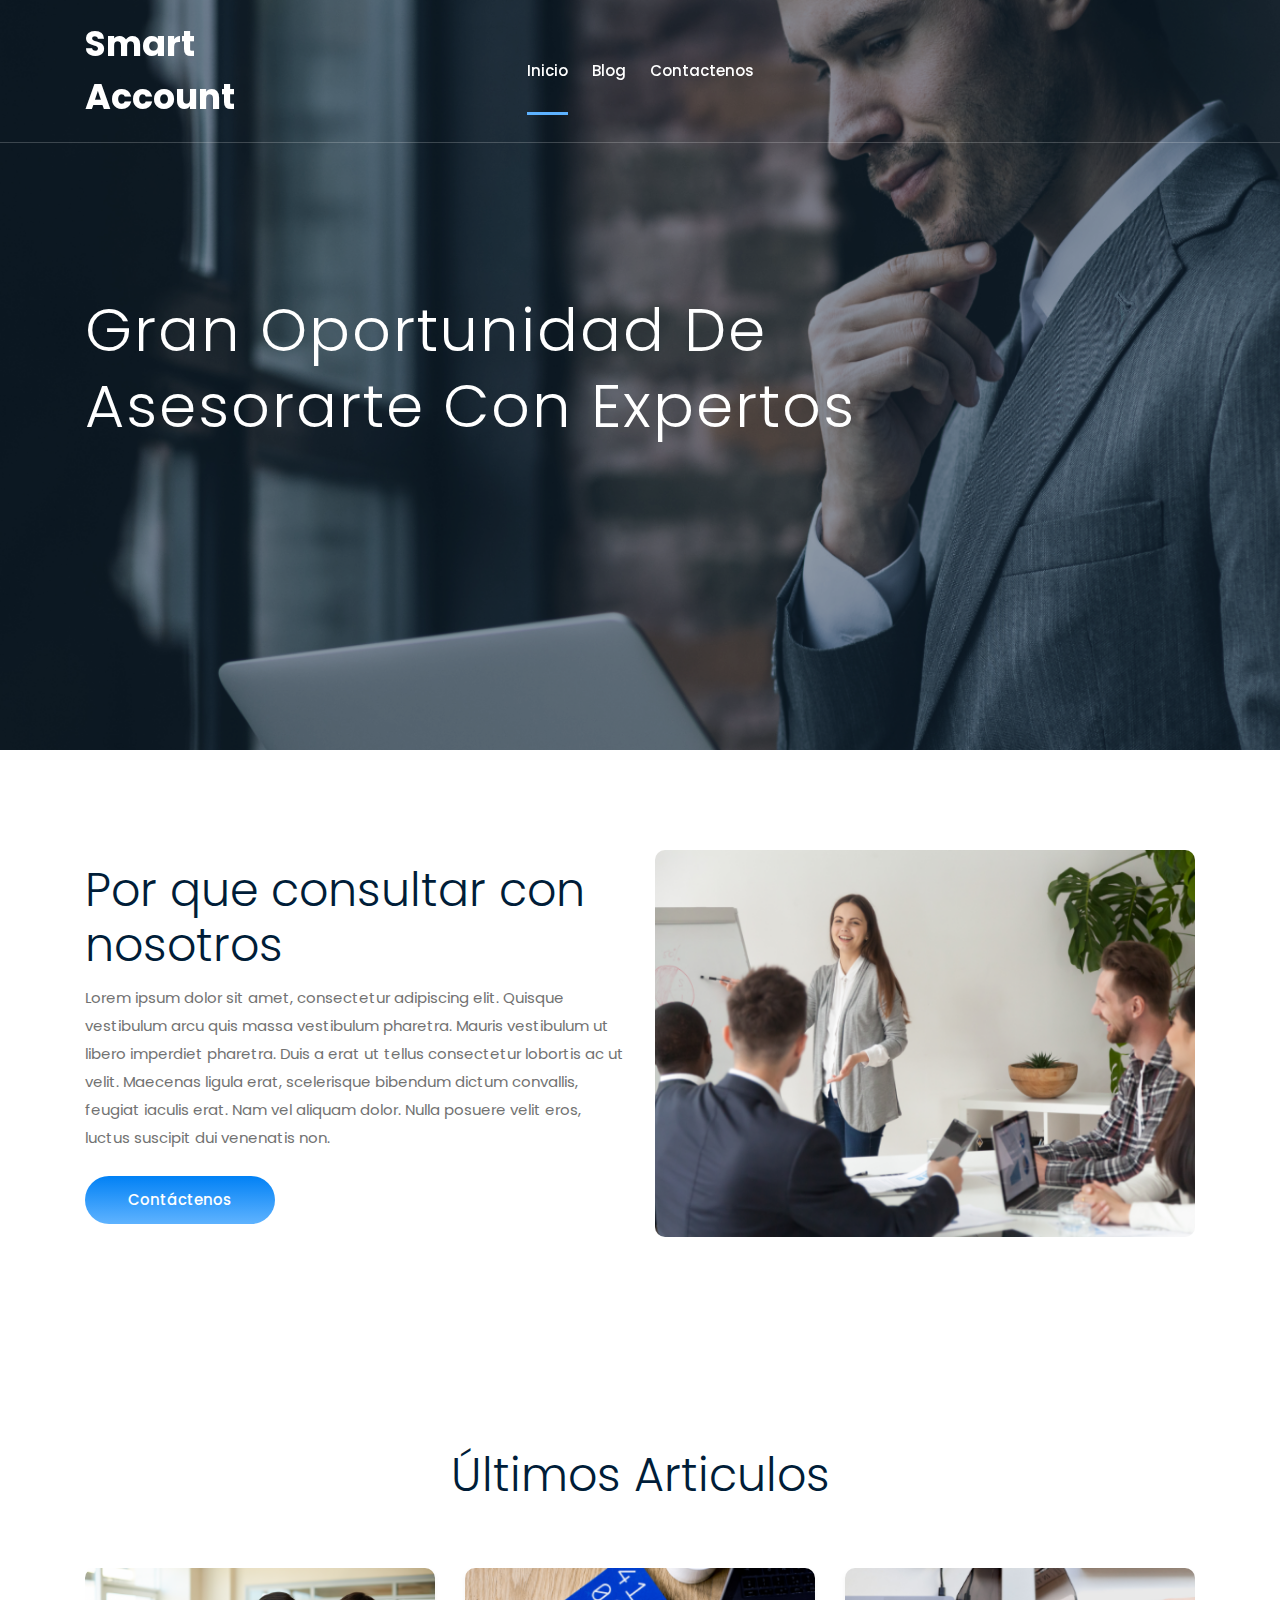
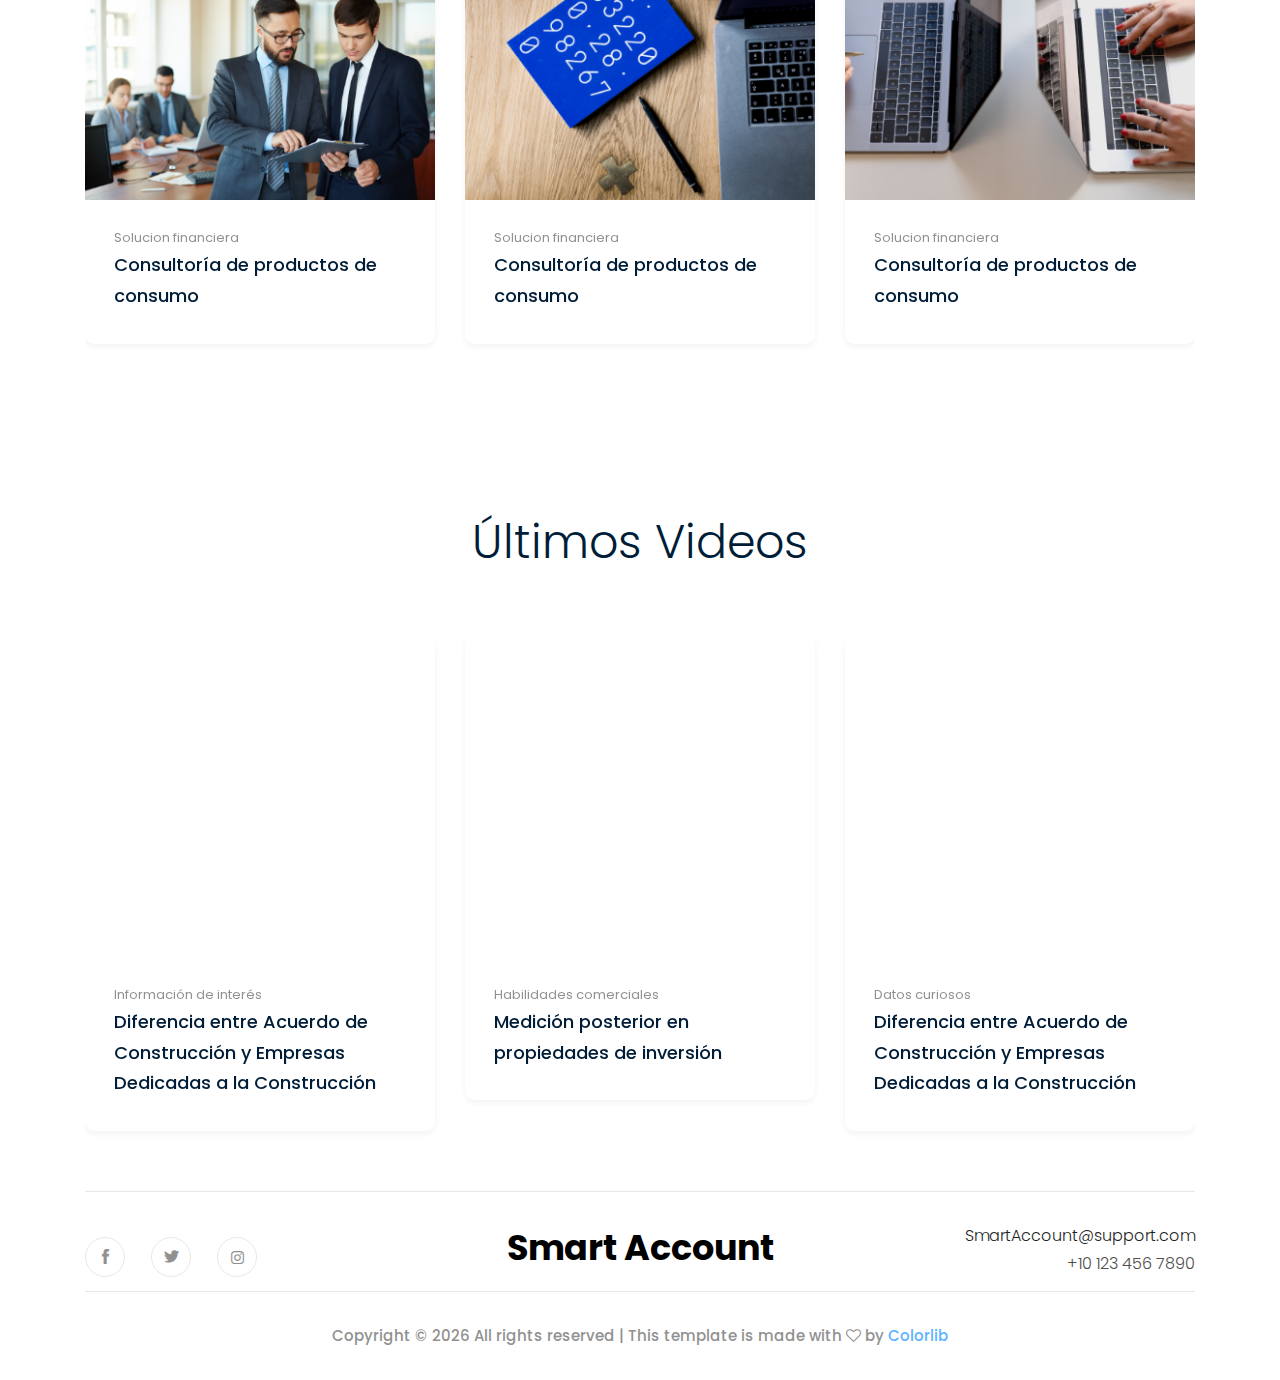
==== index.html @ 729426e3 "its changed the text of the button from Contactenos Ya to Contáctenos" ====
<!doctype html>
<html class="no-js" lang="zxx">

<head>
    <meta charset="utf-8">
    <meta http-equiv="x-ua-compatible" content="ie=edge">
    <title>Smart Account</title>
    <meta name="description" content="">
    <meta name="viewport" content="width=device-width, initial-scale=1">

    <link rel="shortcut icon" type="image/x-icon" href="img/favicon.png">

    <!-- CSS here -->
    <link rel="stylesheet" href="css/bootstrap.min.css">
    <link rel="stylesheet" href="css/owl.carousel.min.css">
    <link rel="stylesheet" href="css/magnific-popup.css">
    <link rel="stylesheet" href="css/font-awesome.min.css">
    <link rel="stylesheet" href="css/themify-icons.css">
    <link rel="stylesheet" href="css/nice-select.css">
    <link rel="stylesheet" href="css/flaticon.css">
    <link rel="stylesheet" href="css/gijgo.css">
    <link rel="stylesheet" href="css/animate.css">
    <link rel="stylesheet" href="css/slick.css">
    <link rel="stylesheet" href="css/slicknav.css">
    <link rel="stylesheet" href="css/style.css">
    <!-- <link rel="stylesheet" href="css/responsive.css"> -->
</head>

<body>
    <!-- header-start -->
    <header>
        <div class="header-area ">
            <div id="sticky-header" class="main-header-area">
                <div class="container">
                    <div class="header_bottom_border">
                        <div class="row align-items-center">
                            <div class="col-xl-3 col-lg-2">
                                <div class="logo">
                                    <a href="index.html" style="color: #ffffff;font-size: 35px;font-weight: bold;">
                                        Smart Account
                                    </a>
                                </div>
                            </div>
                            <div class="col-xl-6 col-lg-7">
                                <div class="main-menu  d-none d-lg-block">
                                    <nav>
                                        <ul id="navigation">
                                            <li>
                                                <a class="active" href="index.html">
                                                    Inicio
                                                </a>
                                            </li>
                                            <li><a href="blog.html">blog</a></li>
                                            <li><a href="contact.html">Contactenos</a></li>
                                        </ul>
                                    </nav>
                                </div>
                            </div>
                            <div class="col-12">
                                <div class="mobile_menu d-block d-lg-none"></div>
                            </div>
                        </div>
                    </div>

                </div>
            </div>
        </div>
    </header>
    <!-- header-end -->

    <!-- slider_area_start -->
    <div class="slider_area">
        <div class="slider_active owl-carousel">
            <div class="single_slider  d-flex align-items-center slider_bg_1 overlay2">
                <div class="container">
                    <div class="row">
                        <div class="col-xl-12">
                            <div class="slider_text ">
                                <h3>Gran Oportunidad de<br>
                                    Asesorarte con Expertos</h3>
                            </div>
                        </div>
                    </div>
                </div>
            </div>
            <div class="single_slider  d-flex align-items-center slider_bg_2 overlay2">
                <div class="container">
                    <div class="row">
                        <div class="col-xl-12">
                            <div class="slider_text ">
                                <h3>Gran oportunidad de conformar <br>
                                    nuestra gran comunidad de profesionales</h3>
                            </div>
                        </div>
                    </div>
                </div>
            </div>
        </div>
    </div>

    <!-- about_info_area start  -->
    <div class="about_info_area" style="margin-top: 100px">
        <div class="container">
            <div class="row align-items-center">
                <div class="col-xl-6 col-lg-6">
                    <div class="about_text">
                        <h3>Por que consultar con nosotros</h3>
                        <p>Lorem ipsum dolor sit amet, consectetur adipiscing elit. Quisque vestibulum arcu quis massa
                            vestibulum pharetra. Mauris vestibulum ut libero imperdiet pharetra. Duis a erat ut tellus
                            consectetur lobortis ac ut velit. Maecenas ligula erat, scelerisque bibendum dictum
                            convallis,
                            feugiat iaculis erat. Nam vel aliquam dolor. Nulla posuere velit eros, luctus suscipit dui
                            venenatis non.</p>
                        <a href="contact.html" class="boxed-btn3">Contáctenos</a>
                    </div>
                </div>
                <div class="col-xl-6 col-lg-6">
                    <div class="about_thumb">
                        <img src="img/service/about.png" alt="">
                    </div>
                </div>
            </div>
        </div>
    </div>
    <!-- /about_info_area end  -->

    <!-- case_study_area  -->
    <div class="case_study_area">
        <div class="container">
            <div class="">
                <div class="row">
                    <div class="col-xl-12">
                        <div class="section_title text-center mb-40">
                            <h3>Últimos Articulos</h3>
                        </div>
                    </div>
                </div>
                <div class="row">
                    <div class="col-xl-12">
                        <div class="case_active owl-carousel">
                            <div class="single_case">
                                <div class="case_thumb">
                                    <img src="img/case/1.png" alt="">
                                </div>
                                <div class="case_heading">
                                    <span>Solucion financiera</span>
                                    <h3><a href="#">Consultoría de productos de consumo</a></h3>
                                </div>
                            </div>
                            <div class="single_case">
                                <div class="case_thumb">
                                    <img src="img/case/2.png" alt="">
                                </div>
                                <div class="case_heading">
                                    <span>Solucion financiera</span>
                                    <h3><a href="#">Consultoría de productos de consumo</a></h3>
                                </div>
                            </div>
                            <div class="single_case">
                                <div class="case_thumb">
                                    <img src="img/case/3.png" alt="">
                                </div>
                                <div class="case_heading">
                                    <span>Solucion financiera</span>
                                    <h3><a href="#">Consultoría de productos de consumo</a></h3>
                                </div>
                            </div>
                            <div class="single_case">
                                <div class="case_thumb">
                                    <img src="img/case/1.png" alt="">
                                </div>
                                <div class="case_heading">
                                    <span>Solucion financiera</span>
                                    <h3><a href="#">Consultoría de productos de consumo</a></h3>
                                </div>
                            </div>
                        </div>

                    </div>
                </div>
            </div>
        </div>
    </div>

    <!-- case_study_area  -->
    <div class="case_study_area">
        <div class="container">
            <div class="">
                <div class="row">
                    <div class="col-xl-12">
                        <div class="section_title text-center mb-40">
                            <h3>Últimos Videos</h3>
                        </div>
                    </div>
                </div>
                <div class="row">
                    <div class="col-xl-12">
                        <div class="case_active owl-carousel">
                            <div class="single_case">
                                <div class="case_thumb">
                                    <iframe width="400" height="315" src="https://www.youtube.com/embed/zOIVUxze4pQ"
                                        frameborder="0">
                                    </iframe>
                                </div>
                                <div class="case_heading">
                                    <span>Información de interés</span>
                                    <h3><a href="#">Diferencia entre Acuerdo de Construcción y Empresas Dedicadas a la
                                        Construcción</a></h3>
                                </div>
                            </div>
                            <div class="single_case">
                                <div class="case_thumb">
                                    <iframe width="400" height="315" src="https://www.youtube.com/embed/_MD_GAG5gYA"
                                        frameborder="0">
                                    </iframe>
                                </div>
                                <div class="case_heading">
                                    <span>Habilidades comerciales</span>
                                    <h3><a href="#">Medición posterior en propiedades de inversión</a></h3>
                                </div>
                            </div>
                            <div class="single_case">
                                <div class="case_thumb">
                                    <iframe width="400" height="315" src="https://www.youtube.com/embed/zOIVUxze4pQ"
                                        frameborder="0">
                                    </iframe>
                                </div>
                                <div class="case_heading">
                                    <span>Datos curiosos</span>
                                    <h3><a href="#">Diferencia entre Acuerdo de Construcción y Empresas Dedicadas a la
                                        Construcción</a></h3>
                                </div>
                            </div>
                            <div class="single_case">
                                <div class="case_thumb">
                                    <iframe width="400" height="315" src="https://www.youtube.com/embed/_MD_GAG5gYA"
                                        frameborder="0">
                                    </iframe>
                                </div>
                                <div class="case_heading">
                                    <span>Emprendimiento</span>
                                    <h3><a href="#">Medición posterior en propiedades de inversión</a></h3>
                                </div>
                            </div>
                        </div>
                    </div>
                </div>
            </div>
        </div>
    </div>
    <!-- /case_study_area  -->

    <!-- footer start -->
    <footer class="footer">
        <div class="copy-right_text">
            <div class="container">
                <div class="footer_border"></div>
                <div class="row">
                    <div class="col socail_links">
                        <ul>
                            <li>
                                <a href="#" style="color: #919191; font-weight: 400;">
                                    <i class="ti-facebook"></i>
                                </a>
                            </li>
                            <li>
                                <a href="#" style="color: #919191; font-weight: 400;">
                                    <i class="ti-twitter-alt"></i>
                                </a>
                            </li>
                            <li>
                                <a href="#" style="color: #919191; font-weight: 400;">
                                    <i class="fa fa-instagram"></i>
                                </a>
                            </li>
                        </ul>
                    </div>
                    <div class="footer_logo col" style="text-align: center;">
                        <a href="index.html" style="color: #000000;font-size: 35px;font-weight: bold;">
                            Smart Account
                        </a>
                    </div>
                    <div class="col" style="text-align: right;">
                        <p>
                            <a href="#">SmartAccount@support.com</a> <br>
                            +10 123 456 7890 <br>
                        </p>
                    </div>
                </div>
                <div>
                    <div class="footer_border"></div>
                    <div class="col-xl-12">
                        <p class="copy_right text-center">
                            <!-- Link back to Colorlib can't be removed. Template is licensed under CC BY 3.0. -->
                            Copyright &copy;
                            <script>document.write(new Date().getFullYear());</script> All rights reserved | This
                            template is made with <i class="fa fa-heart-o" aria-hidden="true"></i> by <a
                                href="https://colorlib.com" target="_blank">Colorlib</a>
                            <!-- Link back to Colorlib can't be removed. Template is licensed under CC BY 3.0. -->
                        </p>
                    </div>
                </div>
            </div>
        </div>
    </footer>
    <!--/ footer end  -->

    <!-- link that opens popup -->

    <!-- JS here -->
    <script src="js/vendor/modernizr-3.5.0.min.js"></script>
    <script src="js/vendor/jquery-1.12.4.min.js"></script>
    <script src="js/popper.min.js"></script>
    <script src="js/bootstrap.min.js"></script>
    <script src="js/owl.carousel.min.js"></script>
    <script src="js/isotope.pkgd.min.js"></script>
    <script src="js/ajax-form.js"></script>
    <script src="js/waypoints.min.js"></script>
    <script src="js/jquery.counterup.min.js"></script>
    <script src="js/imagesloaded.pkgd.min.js"></script>
    <script src="js/scrollIt.js"></script>
    <script src="js/jquery.scrollUp.min.js"></script>
    <script src="js/wow.min.js"></script>
    <script src="js/nice-select.min.js"></script>
    <script src="js/jquery.slicknav.min.js"></script>
    <script src="js/jquery.magnific-popup.min.js"></script>
    <script src="js/plugins.js"></script>
    <script src="js/gijgo.min.js"></script>
    <script src="js/slick.min.js"></script>
    <!--contact js-->
    <script src="js/contact.js"></script>
    <script src="js/jquery.ajaxchimp.min.js"></script>
    <script src="js/jquery.form.js"></script>
    <script src="js/jquery.validate.min.js"></script>
    <script src="js/mail-script.js"></script>

    <script src="js/main.js"></script>
</body>

</html>
---- css/themify-icons.css ----
@font-face {
	font-family: 'themify';
	src:url('../fonts/themify.eot?-fvbane');
	src:url('../fonts/themify.eot?#iefix-fvbane') format('embedded-opentype'),
		url('../fonts/themify.woff?-fvbane') format('woff'),
		url('../fonts/themify.ttf?-fvbane') format('truetype'),
		url('../fonts/themify.svg?-fvbane#themify') format('svg');
	font-weight: normal;
	font-style: normal;
}

[class^="ti-"], [class*=" ti-"] {
	font-family: 'themify';
	/* speak: none; */
	font-style: normal;
	font-weight: normal;
	font-variant: normal;
	text-transform: none;
	line-height: 1;

	/* Better Font Rendering =========== */
	-webkit-font-smoothing: antialiased;
	-moz-osx-font-smoothing: grayscale;
}

.ti-wand:before {
	content: "\e600";
}
.ti-volume:before {
	content: "\e601";
}
.ti-user:before {
	content: "\e602";
}
.ti-unlock:before {
	content: "\e603";
}
.ti-unlink:before {
	content: "\e604";
}
.ti-trash:before {
	content: "\e605";
}
.ti-thought:before {
	content: "\e606";
}
.ti-target:before {
	content: "\e607";
}
.ti-tag:before {
	content: "\e608";
}
.ti-tablet:before {
	content: "\e609";
}
.ti-star:before {
	content: "\e60a";
}
.ti-spray:before {
	content: "\e60b";
}
.ti-signal:before {
	content: "\e60c";
}
.ti-shopping-cart:before {
	content: "\e60d";
}
.ti-shopping-cart-full:before {
	content: "\e60e";
}
.ti-settings:before {
	content: "\e60f";
}
.ti-search:before {
	content: "\e610";
}
.ti-zoom-in:before {
	content: "\e611";
}
.ti-zoom-out:before {
	content: "\e612";
}
.ti-cut:before {
	content: "\e613";
}
.ti-ruler:before {
	content: "\e614";
}
.ti-ruler-pencil:before {
	content: "\e615";
}
.ti-ruler-alt:before {
	content: "\e616";
}
.ti-bookmark:before {
	content: "\e617";
}
.ti-bookmark-alt:before {
	content: "\e618";
}
.ti-reload:before {
	content: "\e619";
}
.ti-plus:before {
	content: "\e61a";
}
.ti-pin:before {
	content: "\e61b";
}
.ti-pencil:before {
	content: "\e61c";
}
.ti-pencil-alt:before {
	content: "\e61d";
}
.ti-paint-roller:before {
	content: "\e61e";
}
.ti-paint-bucket:before {
	content: "\e61f";
}
.ti-na:before {
	content: "\e620";
}
.ti-mobile:before {
	content: "\e621";
}
.ti-minus:before {
	content: "\e622";
}
.ti-medall:before {
	content: "\e623";
}
.ti-medall-alt:before {
	content: "\e624";
}
.ti-marker:before {
	content: "\e625";
}
.ti-marker-alt:before {
	content: "\e626";
}
.ti-arrow-up:before {
	content: "\e627";
}
.ti-arrow-right:before {
	content: "\e628";
}
.ti-arrow-left:before {
	content: "\e629";
}
.ti-arrow-down:before {
	content: "\e62a";
}
.ti-lock:before {
	content: "\e62b";
}
.ti-location-arrow:before {
	content: "\e62c";
}
.ti-link:before {
	content: "\e62d";
}
.ti-layout:before {
	content: "\e62e";
}
.ti-layers:before {
	content: "\e62f";
}
.ti-layers-alt:before {
	content: "\e630";
}
.ti-key:before {
	content: "\e631";
}
.ti-import:before {
	content: "\e632";
}
.ti-image:before {
	content: "\e633";
}
.ti-heart:before {
	content: "\e634";
}
.ti-heart-broken:before {
	content: "\e635";
}
.ti-hand-stop:before {
	content: "\e636";
}
.ti-hand-open:before {
	content: "\e637";
}
.ti-hand-drag:before {
	content: "\e638";
}
.ti-folder:before {
	content: "\e639";
}
.ti-flag:before {
	content: "\e63a";
}
.ti-flag-alt:before {
	content: "\e63b";
}
.ti-flag-alt-2:before {
	content: "\e63c";
}
.ti-eye:before {
	content: "\e63d";
}
.ti-export:before {
	content: "\e63e";
}
.ti-exchange-vertical:before {
	content: "\e63f";
}
.ti-desktop:before {
	content: "\e640";
}
.ti-cup:before {
	content: "\e641";
}
.ti-crown:before {
	content: "\e642";
}
.ti-comments:before {
	content: "\e643";
}
.ti-comment:before {
	content: "\e644";
}
.ti-comment-alt:before {
	content: "\e645";
}
.ti-close:before {
	content: "\e646";
}
.ti-clip:before {
	content: "\e647";
}
.ti-angle-up:before {
	content: "\e648";
}
.ti-angle-right:before {
	content: "\e649";
}
.ti-angle-left:before {
	content: "\e64a";
}
.ti-angle-down:before {
	content: "\e64b";
}
.ti-check:before {
	content: "\e64c";
}
.ti-check-box:before {
	content: "\e64d";
}
.ti-camera:before {
	content: "\e64e";
}
.ti-announcement:before {
	content: "\e64f";
}
.ti-brush:before {
	content: "\e650";
}
.ti-briefcase:before {
	content: "\e651";
}
.ti-bolt:before {
	content: "\e652";
}
.ti-bolt-alt:before {
	content: "\e653";
}
.ti-blackboard:before {
	content: "\e654";
}
.ti-bag:before {
	content: "\e655";
}
.ti-move:before {
	content: "\e656";
}
.ti-arrows-vertical:before {
	content: "\e657";
}
.ti-arrows-horizontal:before {
	content: "\e658";
}
.ti-fullscreen:before {
	content: "\e659";
}
.ti-arrow-top-right:before {
	content: "\e65a";
}
.ti-arrow-top-left:before {
	content: "\e65b";
}
.ti-arrow-circle-up:before {
	content: "\e65c";
}
.ti-arrow-circle-right:before {
	content: "\e65d";
}
.ti-arrow-circle-left:before {
	content: "\e65e";
}
.ti-arrow-circle-down:before {
	content: "\e65f";
}
.ti-angle-double-up:before {
	content: "\e660";
}
.ti-angle-double-right:before {
	content: "\e661";
}
.ti-angle-double-left:before {
	content: "\e662";
}
.ti-angle-double-down:before {
	content: "\e663";
}
.ti-zip:before {
	content: "\e664";
}
.ti-world:before {
	content: "\e665";
}
.ti-wheelchair:before {
	content: "\e666";
}
.ti-view-list:before {
	content: "\e667";
}
.ti-view-list-alt:before {
	content: "\e668";
}
.ti-view-grid:before {
	content: "\e669";
}
.ti-uppercase:before {
	content: "\e66a";
}
.ti-upload:before {
	content: "\e66b";
}
.ti-underline:before {
	content: "\e66c";
}
.ti-truck:before {
	content: "\e66d";
}
.ti-timer:before {
	content: "\e66e";
}
.ti-ticket:before {
	content: "\e66f";
}
.ti-thumb-up:before {
	content: "\e670";
}
.ti-thumb-down:before {
	content: "\e671";
}
.ti-text:before {
	content: "\e672";
}
.ti-stats-up:before {
	content: "\e673";
}
.ti-stats-down:before {
	content: "\e674";
}
.ti-split-v:before {
	content: "\e675";
}
.ti-split-h:before {
	content: "\e676";
}
.ti-smallcap:before {
	content: "\e677";
}
.ti-shine:before {
	content: "\e678";
}
.ti-shift-right:before {
	content: "\e679";
}
.ti-shift-left:before {
	content: "\e67a";
}
.ti-shield:before {
	content: "\e67b";
}
.ti-notepad:before {
	content: "\e67c";
}
.ti-server:before {
	content: "\e67d";
}
.ti-quote-right:before {
	content: "\e67e";
}
.ti-quote-left:before {
	content: "\e67f";
}
.ti-pulse:before {
	content: "\e680";
}
.ti-printer:before {
	content: "\e681";
}
.ti-power-off:before {
	content: "\e682";
}
.ti-plug:before {
	content: "\e683";
}
.ti-pie-chart:before {
	content: "\e684";
}
.ti-paragraph:before {
	content: "\e685";
}
.ti-panel:before {
	content: "\e686";
}
.ti-package:before {
	content: "\e687";
}
.ti-music:before {
	content: "\e688";
}
.ti-music-alt:before {
	content: "\e689";
}
.ti-mouse:before {
	content: "\e68a";
}
.ti-mouse-alt:before {
	content: "\e68b";
}
.ti-money:before {
	content: "\e68c";
}
.ti-microphone:before {
	content: "\e68d";
}
.ti-menu:before {
	content: "\e68e";
}
.ti-menu-alt:before {
	content: "\e68f";
}
.ti-map:before {
	content: "\e690";
}
.ti-map-alt:before {
	content: "\e691";
}
.ti-loop:before {
	content: "\e692";
}
.ti-location-pin:before {
	content: "\e693";
}
.ti-list:before {
	content: "\e694";
}
.ti-light-bulb:before {
	content: "\e695";
}
.ti-Italic:before {
	content: "\e696";
}
.ti-info:before {
	content: "\e697";
}
.ti-infinite:before {
	content: "\e698";
}
.ti-id-badge:before {
	content: "\e699";
}
.ti-hummer:before {
	content: "\e69a";
}
.ti-home:before {
	content: "\e69b";
}
.ti-help:before {
	content: "\e69c";
}
.ti-headphone:before {
	content: "\e69d";
}
.ti-harddrives:before {
	content: "\e69e";
}
.ti-harddrive:before {
	content: "\e69f";
}
.ti-gift:before {
	content: "\e6a0";
}
.ti-game:before {
	content: "\e6a1";
}
.ti-filter:before {
	content: "\e6a2";
}
.ti-files:before {
	content: "\e6a3";
}
.ti-file:before {
	content: "\e6a4";
}
.ti-eraser:before {
	content: "\e6a5";
}
.ti-envelope:before {
	content: "\e6a6";
}
.ti-download:before {
	content: "\e6a7";
}
.ti-direction:before {
	content: "\e6a8";
}
.ti-direction-alt:before {
	content: "\e6a9";
}
.ti-dashboard:before {
	content: "\e6aa";
}
.ti-control-stop:before {
	content: "\e6ab";
}
.ti-control-shuffle:before {
	content: "\e6ac";
}
.ti-control-play:before {
	content: "\e6ad";
}
.ti-control-pause:before {
	content: "\e6ae";
}
.ti-control-forward:before {
	content: "\e6af";
}
.ti-control-backward:before {
	content: "\e6b0";
}
.ti-cloud:before {
	content: "\e6b1";
}
.ti-cloud-up:before {
	content: "\e6b2";
}
.ti-cloud-down:before {
	content: "\e6b3";
}
.ti-clipboard:before {
	content: "\e6b4";
}
.ti-car:before {
	content: "\e6b5";
}
.ti-calendar:before {
	content: "\e6b6";
}
.ti-book:before {
	content: "\e6b7";
}
.ti-bell:before {
	content: "\e6b8";
}
.ti-basketball:before {
	content: "\e6b9";
}
.ti-bar-chart:before {
	content: "\e6ba";
}
.ti-bar-chart-alt:before {
	content: "\e6bb";
}
.ti-back-right:before {
	content: "\e6bc";
}
.ti-back-left:before {
	content: "\e6bd";
}
.ti-arrows-corner:before {
	content: "\e6be";
}
.ti-archive:before {
	content: "\e6bf";
}
.ti-anchor:before {
	content: "\e6c0";
}
.ti-align-right:before {
	content: "\e6c1";
}
.ti-align-left:before {
	content: "\e6c2";
}
.ti-align-justify:before {
	content: "\e6c3";
}
.ti-align-center:before {
	content: "\e6c4";
}
.ti-alert:before {
	content: "\e6c5";
}
.ti-alarm-clock:before {
	content: "\e6c6";
}
.ti-agenda:before {
	content: "\e6c7";
}
.ti-write:before {
	content: "\e6c8";
}
.ti-window:before {
	content: "\e6c9";
}
.ti-widgetized:before {
	content: "\e6ca";
}
.ti-widget:before {
	content: "\e6cb";
}
.ti-widget-alt:before {
	content: "\e6cc";
}
.ti-wallet:before {
	content: "\e6cd";
}
.ti-video-clapper:before {
	content: "\e6ce";
}
.ti-video-camera:before {
	content: "\e6cf";
}
.ti-vector:before {
	content: "\e6d0";
}
.ti-themify-logo:before {
	content: "\e6d1";
}
.ti-themify-favicon:before {
	content: "\e6d2";
}
.ti-themify-favicon-alt:before {
	content: "\e6d3";
}
.ti-support:before {
	content: "\e6d4";
}
.ti-stamp:before {
	content: "\e6d5";
}
.ti-split-v-alt:before {
	content: "\e6d6";
}
.ti-slice:before {
	content: "\e6d7";
}
.ti-shortcode:before {
	content: "\e6d8";
}
.ti-shift-right-alt:before {
	content: "\e6d9";
}
.ti-shift-left-alt:before {
	content: "\e6da";
}
.ti-ruler-alt-2:before {
	content: "\e6db";
}
.ti-receipt:before {
	content: "\e6dc";
}
.ti-pin2:before {
	content: "\e6dd";
}
.ti-pin-alt:before {
	content: "\e6de";
}
.ti-pencil-alt2:before {
	content: "\e6df";
}
.ti-palette:before {
	content: "\e6e0";
}
.ti-more:before {
	content: "\e6e1";
}
.ti-more-alt:before {
	content: "\e6e2";
}
.ti-microphone-alt:before {
	content: "\e6e3";
}
.ti-magnet:before {
	content: "\e6e4";
}
.ti-line-double:before {
	content: "\e6e5";
}
.ti-line-dotted:before {
	content: "\e6e6";
}
.ti-line-dashed:before {
	content: "\e6e7";
}
.ti-layout-width-full:before {
	content: "\e6e8";
}
.ti-layout-width-default:before {
	content: "\e6e9";
}
.ti-layout-width-default-alt:before {
	content: "\e6ea";
}
.ti-layout-tab:before {
	content: "\e6eb";
}
.ti-layout-tab-window:before {
	content: "\e6ec";
}
.ti-layout-tab-v:before {
	content: "\e6ed";
}
.ti-layout-tab-min:before {
	content: "\e6ee";
}
.ti-layout-slider:before {
	content: "\e6ef";
}
.ti-layout-slider-alt:before {
	content: "\e6f0";
}
.ti-layout-sidebar-right:before {
	content: "\e6f1";
}
.ti-layout-sidebar-none:before {
	content: "\e6f2";
}
.ti-layout-sidebar-left:before {
	content: "\e6f3";
}
.ti-layout-placeholder:before {
	content: "\e6f4";
}
.ti-layout-menu:before {
	content: "\e6f5";
}
.ti-layout-menu-v:before {
	content: "\e6f6";
}
.ti-layout-menu-separated:before {
	content: "\e6f7";
}
.ti-layout-menu-full:before {
	content: "\e6f8";
}
.ti-layout-media-right-alt:before {
	content: "\e6f9";
}
.ti-layout-media-right:before {
	content: "\e6fa";
}
.ti-layout-media-overlay:before {
	content: "\e6fb";
}
.ti-layout-media-overlay-alt:before {
	content: "\e6fc";
}
.ti-layout-media-overlay-alt-2:before {
	content: "\e6fd";
}
.ti-layout-media-left-alt:before {
	content: "\e6fe";
}
.ti-layout-media-left:before {
	content: "\e6ff";
}
.ti-layout-media-center-alt:before {
	content: "\e700";
}
.ti-layout-media-center:before {
	content: "\e701";
}
.ti-layout-list-thumb:before {
	content: "\e702";
}
.ti-layout-list-thumb-alt:before {
	content: "\e703";
}
.ti-layout-list-post:before {
	content: "\e704";
}
.ti-layout-list-large-image:before {
	content: "\e705";
}
.ti-layout-line-solid:before {
	content: "\e706";
}
.ti-layout-grid4:before {
	content: "\e707";
}
.ti-layout-grid3:before {
	content: "\e708";
}
.ti-layout-grid2:before {
	content: "\e709";
}
.ti-layout-grid2-thumb:before {
	content: "\e70a";
}
.ti-layout-cta-right:before {
	content: "\e70b";
}
.ti-layout-cta-left:before {
	content: "\e70c";
}
.ti-layout-cta-center:before {
	content: "\e70d";
}
.ti-layout-cta-btn-right:before {
	content: "\e70e";
}
.ti-layout-cta-btn-left:before {
	content: "\e70f";
}
.ti-layout-column4:before {
	content: "\e710";
}
.ti-layout-column3:before {
	content: "\e711";
}
.ti-layout-column2:before {
	content: "\e712";
}
.ti-layout-accordion-separated:before {
	content: "\e713";
}
.ti-layout-accordion-merged:before {
	content: "\e714";
}
.ti-layout-accordion-list:before {
	content: "\e715";
}
.ti-ink-pen:before {
	content: "\e716";
}
.ti-info-alt:before {
	content: "\e717";
}
.ti-help-alt:before {
	content: "\e718";
}
.ti-headphone-alt:before {
	content: "\e719";
}
.ti-hand-point-up:before {
	content: "\e71a";
}
.ti-hand-point-right:before {
	content: "\e71b";
}
.ti-hand-point-left:before {
	content: "\e71c";
}
.ti-hand-point-down:before {
	content: "\e71d";
}
.ti-gallery:before {
	content: "\e71e";
}
.ti-face-smile:before {
	content: "\e71f";
}
.ti-face-sad:before {
	content: "\e720";
}
.ti-credit-card:before {
	content: "\e721";
}
.ti-control-skip-forward:before {
	content: "\e722";
}
.ti-control-skip-backward:before {
	content: "\e723";
}
.ti-control-record:before {
	content: "\e724";
}
.ti-control-eject:before {
	content: "\e725";
}
.ti-comments-smiley:before {
	content: "\e726";
}
.ti-brush-alt:before {
	content: "\e727";
}
.ti-youtube:before {
	content: "\e728";
}
.ti-vimeo:before {
	content: "\e729";
}
.ti-twitter:before {
	content: "\e72a";
}
.ti-time:before {
	content: "\e72b";
}
.ti-tumblr:before {
	content: "\e72c";
}
.ti-skype:before {
	content: "\e72d";
}
.ti-share:before {
	content: "\e72e";
}
.ti-share-alt:before {
	content: "\e72f";
}
.ti-rocket:before {
	content: "\e730";
}
.ti-pinterest:before {
	content: "\e731";
}
.ti-new-window:before {
	content: "\e732";
}
.ti-microsoft:before {
	content: "\e733";
}
.ti-list-ol:before {
	content: "\e734";
}
.ti-linkedin:before {
	content: "\e735";
}
.ti-layout-sidebar-2:before {
	content: "\e736";
}
.ti-layout-grid4-alt:before {
	content: "\e737";
}
.ti-layout-grid3-alt:before {
	content: "\e738";
}
.ti-layout-grid2-alt:before {
	content: "\e739";
}
.ti-layout-column4-alt:before {
	content: "\e73a";
}
.ti-layout-column3-alt:before {
	content: "\e73b";
}
.ti-layout-column2-alt:before {
	content: "\e73c";
}
.ti-instagram:before {
	content: "\e73d";
}
.ti-google:before {
	content: "\e73e";
}
.ti-github:before {
	content: "\e73f";
}
.ti-flickr:before {
	content: "\e740";
}
.ti-facebook:before {
	content: "\e741";
}
.ti-dropbox:before {
	content: "\e742";
}
.ti-dribbble:before {
	content: "\e743";
}
.ti-apple:before {
	content: "\e744";
}
.ti-android:before {
	content: "\e745";
}
.ti-save:before {
	content: "\e746";
}
.ti-save-alt:before {
	content: "\e747";
}
.ti-yahoo:before {
	content: "\e748";
}
.ti-wordpress:before {
	content: "\e749";
}
.ti-vimeo-alt:before {
	content: "\e74a";
}
.ti-twitter-alt:before {
	content: "\e74b";
}
.ti-tumblr-alt:before {
	content: "\e74c";
}
.ti-trello:before {
	content: "\e74d";
}
.ti-stack-overflow:before {
	content: "\e74e";
}
.ti-soundcloud:before {
	content: "\e74f";
}
.ti-sharethis:before {
	content: "\e750";
}
.ti-sharethis-alt:before {
	content: "\e751";
}
.ti-reddit:before {
	content: "\e752";
}
.ti-pinterest-alt:before {
	content: "\e753";
}
.ti-microsoft-alt:before {
	content: "\e754";
}
.ti-linux:before {
	content: "\e755";
}
.ti-jsfiddle:before {
	content: "\e756";
}
.ti-joomla:before {
	content: "\e757";
}
.ti-html5:before {
	content: "\e758";
}
.ti-flickr-alt:before {
	content: "\e759";
}
.ti-email:before {
	content: "\e75a";
}
.ti-drupal:before {
	content: "\e75b";
}
.ti-dropbox-alt:before {
	content: "\e75c";
}
.ti-css3:before {
	content: "\e75d";
}
.ti-rss:before {
	content: "\e75e";
}
.ti-rss-alt:before {
	content: "\e75f";
}
---- css/nice-select.css ----
.nice-select {
  -webkit-tap-highlight-color: transparent;
  background-color: #fff;
  border-radius: 5px;
  border: solid 1px #e8e8e8;
  box-sizing: border-box;
  clear: both;
  cursor: pointer;
  display: block;
  float: left;
  font-family: inherit;
  font-size: 14px;
  font-weight: normal;
  height: 42px;
  line-height: 40px;
  outline: none;
  padding-left: 18px;
  padding-right: 30px;
  position: relative;
  text-align: left !important;
  -webkit-transition: all 0.2s ease-in-out;
  transition: all 0.2s ease-in-out;
  -webkit-user-select: none;
     -moz-user-select: none;
      -ms-user-select: none;
          user-select: none;
  white-space: nowrap;
  width: auto; }
  .nice-select:hover {
    border-color: #dbdbdb; }
  .nice-select:active, .nice-select.open, .nice-select:focus {
    border-color: #999; }


  .nice-select.disabled {
    border-color: #ededed;
    color: #999;
    pointer-events: none; }
    .nice-select.disabled:after {
      border-color: #cccccc; }
  .nice-select.wide {
    width: 100%; }
    .nice-select.wide .list {
      left: 0 !important;
      right: 0 !important; }
  .nice-select.right {
    float: right; }
    .nice-select.right .list {
      left: auto;
      right: 0; }
  .nice-select.small {
    font-size: 12px;
    height: 36px;
    line-height: 34px; }
    .nice-select.small:after {
      height: 4px;
      width: 4px; }
    .nice-select.small .option {
      line-height: 34px;
      min-height: 34px; }
  .nice-select .list {
    background-color: #fff;
    border-radius: 5px;
    box-shadow: 0 0 0 1px rgba(68, 68, 68, 0.11);
    box-sizing: border-box;
    margin-top: 4px;
    opacity: 0;
    overflow: hidden;
    padding: 0;
    pointer-events: none;
    position: absolute;
    top: 100%;
    left: 0;
    -webkit-transform-origin: 50% 0;
        -ms-transform-origin: 50% 0;
            transform-origin: 50% 0;
    -webkit-transform: scale(0.75) translateY(-21px);
        -ms-transform: scale(0.75) translateY(-21px);
            transform: scale(0.75) translateY(-21px);
    -webkit-transition: all 0.2s cubic-bezier(0.5, 0, 0, 1.25), opacity 0.15s ease-out;
    transition: all 0.2s cubic-bezier(0.5, 0, 0, 1.25), opacity 0.15s ease-out;
    z-index: 9; }
    .nice-select .list:hover .option:not(:hover) {
      background-color: transparent !important; }
  .nice-select .option {
    cursor: pointer;
    font-weight: 400;
    line-height: 40px;
    list-style: none;
    min-height: 40px;
    outline: none;
    padding-left: 18px;
    padding-right: 29px;
    text-align: left;
    -webkit-transition: all 0.2s;
    transition: all 0.2s; }
    .nice-select .option:hover, .nice-select .option.focus, .nice-select .option.selected.focus {
      background-color: #f6f6f6; }
    .nice-select .option.selected {
      font-weight: bold; }
    .nice-select .option.disabled {
      background-color: transparent;
      color: #999;
      cursor: default; }

.no-csspointerevents .nice-select .list {
  display: none; }

.no-csspointerevents .nice-select.open .list {
  display: block; }





  /* ,,,,,,,,,,,,,,,, */


  .nice-select:after {
    content: "\e64b";
    display: block;
    height: 5px;
    margin-top: -5px;
    pointer-events: none;
    position: absolute;
    right: 30px;
    top: 8px;
    transition: all 0.15s ease-in-out;
    width: 5px;
    font-family: 'themify';
    color: #ddd; }

    .nice-select.open:after {
 }
    .nice-select.open .list {
      opacity: 1;
      pointer-events: auto;
      -webkit-transform: scale(1) translateY(0);
          -ms-transform: scale(1) translateY(0);
              transform: scale(1) translateY(0); }
---- css/flaticon.css ----
/*
  	Flaticon icon font: Flaticon
  	Creation date: 07/09/2019 08:07
  	*/

	  @font-face {
		font-family: "Flaticon";
		src: url("../fonts/Flaticon.eot");
		src: url("../fonts/Flaticon.eot");
		src: url("../fonts/Flaticon.eot?#iefix") format("embedded-opentype"),
			 url("../fonts/Flaticon.woff2") format("woff2"),
			 url("../fonts/Flaticon.woff") format("woff"),
			 url("../fonts/Flaticon.ttf") format("truetype"),
			 url("../fonts/Flaticon.svg#Flaticon") format("svg");
		font-weight: normal;
		font-style: normal;
	  }
	  
	  @media screen and (-webkit-min-device-pixel-ratio:0) {
		@font-face {
		  font-family: "Flaticon";
		  src: url("./Flaticon.svg#Flaticon") format("svg");
		}
	  }
	  
	  [class^="flaticon-"]:before, [class*=" flaticon-"]:before,
	  [class^="flaticon-"]:after, [class*=" flaticon-"]:after {   
		font-family: Flaticon;
			  font-size: 20px;
	  font-style: normal;
	  margin-left: 20px;
	  }
	  
	.flaticon-legal-paper:before {
		content: "\e001";
	}
	.flaticon-case:before {
		content: "\e002";
	}
	.flaticon-survey:before {
		content: "\e003";
	}
	.flaticon-bar-chart:before {
		content: "\e004";
	}
	.flaticon-controls:before {
		content: "\e005";
	}
	.flaticon-puzzle:before {
		content: "\e006";
	}
	.flaticon-right:before {
		content: "\e007";
	}
---- css/gijgo.css ----
.gj-button {
    background-color: #f5f5f5;
    border: 1px solid #ddd;
    color: #000;
    border-radius: 3px;
    padding: 6px 10px;
    cursor: pointer;
}

.gj-unselectable {
    -webkit-touch-callout: none;
    -webkit-user-select: none;
    -khtml-user-select: none;
    -moz-user-select: none;
    -ms-user-select: none;
    user-select: none;
}

.gj-row {
    display: -webkit-box;
    display: -ms-flexbox;
    display: flex;
    -ms-flex-wrap: wrap;
    flex-wrap: wrap;
}

.gj-margin-left-5 {
    margin-left: 5px;
}

.gj-margin-left-10 {
    margin-left: 10px;
}

.gj-width-full {
    width: 100%;
}

.gj-cursor-pointer {
    cursor: pointer;
}

.gj-text-align-center {
    text-align: center;
}

.gj-font-size-16 {
    font-size: 16px;
}

.gj-hidden {
    display: none;
}

/** Material Design */
.gj-button-md {
    background: 0 0;
    border: none;
    border-radius: 2px;
    color: rgba(0, 0, 0, 0.87);
    position: relative;
    height: 36px;
    margin: 0;
    min-width: 64px;
    padding: 0 16px;
    display: inline-block;
    font-family: "Roboto","Helvetica","Arial",sans-serif;
    font-size: 1rem;
    font-weight: 500;
    text-transform: uppercase;
    letter-spacing: 0;
    overflow: hidden;
    will-change: box-shadow;
    transition: box-shadow .2s cubic-bezier(.4,0,1,1),background-color .2s cubic-bezier(.4,0,.2,1),color .2s cubic-bezier(.4,0,.2,1);
    outline: none;
    cursor: pointer;
    text-decoration: none;
    text-align: center;
    line-height: 36px;
    vertical-align: middle;
    overflow: hidden;
    -webkit-user-select: none;
    -moz-user-select: none;
    -ms-user-select: none;
    user-select: none;
}

.gj-button-md:hover {
    background-color: rgba(158,158,158,.2);
}

.gj-button-md:disabled {
    color: rgba(0,0,0,.26);
    background: 0 0;
}

.gj-button-md .material-icons,
.gj-button-md .gj-icon {
    vertical-align: middle;
    /*font-size: 1.3rem;
    margin-right: 4px;*/
}

.gj-button-md.gj-button-md-icon {
    width: 24px;
    height: 31px;
    min-width: 24px;
    padding: 0px;
    display: table;
}

.gj-button-md.gj-button-md-icon .material-icons,
.gj-button-md.gj-button-md-icon .gj-icon {
    display: table-cell;
    margin-right: 0px;
    width: 24px;
    height: 24px;
}

.gj-button-md.active {
    background-color: rgba(158,158,158,.4);
}

.gj-button-md-group {
    position: relative;
    display: inline-block;
    vertical-align: middle;
}

.gj-textbox-md {
    border: none;
    border-bottom: 1px solid rgba(0,0,0,.42);
    display: block;
    font-family: "Helvetica","Arial",sans-serif;
    font-size: 16px;
    line-height: 16px;
    padding: 4px 0px;
    margin: 0;
    width: 100%;
    background: 0 0;
    text-align: left;
    color: rgba(0,0,0,.87);
}

.gj-textbox-md:focus,
.gj-textbox-md:active {
    border-bottom: 2px solid rgba(0,0,0,.42);
    outline: none;
}

.gj-textbox-md::placeholder {
    color: #8e8e8e;
}

.gj-textbox-md:-ms-input-placeholder {
    color: #8e8e8e;
}

.gj-textbox-md::-ms-input-placeholder {
    color: #8e8e8e;
}

.gj-md-spacer-24 {
    min-width: 24px;
    width: 24px;
    display: inline-block;
}

.gj-md-spacer-32 {
    min-width: 32px;
    width: 32px;
    display: inline-block;
}

.gj-modal {
    position: fixed;
    top: 0;
    right: 0;
    bottom: 0;
    left: 0;
    z-index: 1203;
    display: none;
    overflow: hidden;
    -webkit-overflow-scrolling: touch;
    outline: 0;
    background-color: rgba(0, 0, 0, 0.54118);
    transition: 200ms ease opacity;
    will-change: opacity;
}

/* List */
ul.gj-list li [data-role="wrapper"] {
    display: table;
    width: 100%;
}

ul.gj-list li [data-role="checkbox"] {
    display: table-cell;
    vertical-align:middle;
    text-align:center;
}

ul.gj-list li [data-role="image"] {
    display: table-cell;
    vertical-align:middle;
    text-align:center;
}

ul.gj-list li [data-role="display"] {
    display: table-cell;
    vertical-align:middle;
    cursor: pointer;
}

ul.gj-list li [data-role="display"]:empty:before {
  content: "\200b"; /* unicode zero width space character */
}

/* List - Bootstrap */
ul.gj-list-bootstrap {
    padding-left: 0px;
    margin-bottom: 0px;
}

ul.gj-list-bootstrap li {
    padding: 0px;
}

ul.gj-list-bootstrap li [data-role="wrapper"] {
    padding: 0px 10px;
}

ul.gj-list-bootstrap li [data-role="checkbox"] {
    width: 24px;
    padding: 3px;
}

ul.gj-list-bootstrap li [data-role="image"] {
    width: 24px;
    height: 24px;
}

ul.gj-list-bootstrap li [data-role="display"] {
    padding: 8px 0px 8px 4px;
}

.list-group-item.active ul li, .list-group-item.active:focus ul li, .list-group-item.active:hover ul li {
    text-shadow: none;
    color:initial;
}

/* List - Material Design */
ul.gj-list-md {
    padding: 0px;
    list-style: none;
    list-style-type: none;
    line-height: 24px;
    letter-spacing: 0;
    color: #616161; /* Gray 700 */
}

ul.gj-list-md li {
    display: list-item;
    list-style-type: none;
    padding: 0px;
    min-height: unset;
    box-sizing: border-box;
    align-items: center;
    cursor: default;
    overflow: hidden;

    font-family: "Roboto","Helvetica","Arial",sans-serif;
    font-size: 16px;
    font-weight: 400;
    letter-spacing: .04em;
    line-height: 1;
    
    -webkit-flex-direction: row;
    -ms-flex-direction: row;
    flex-direction: row;
    -webkit-flex-wrap: nowrap;
    -ms-flex-wrap: nowrap;
    flex-wrap: nowrap;
}

ul.gj-list-md li [data-role="checkbox"] {
    height: 24px;
    width: 24px;
}

ul.gj-list-md li [data-role="image"] {
    height: 24px;
    width: 24px;
}

ul.gj-list-md li [data-role="display"] {
    padding: 8px 0px 8px 5px;
    order: 0;
    flex-grow: 2;
    text-decoration: none;
    box-sizing: border-box;
    align-items: center;
    text-align: left;
    color: rgba(0,0,0,.87);
}

ul.gj-list-md li.disabled>[data-role="wrapper"]>[data-role="display"] {
    color: #9E9E9E; /* Gray 500 */
}

.gj-list-md-active {
    background: #e0e0e0;
    color: #3f51b5;
}


/* Picker */
.gj-picker {
    position: absolute;
    z-index: 1203;
    background-color: #fff;
}

.gj-picker .selected {
    color: #fff;
}

/* Material Design */
.gj-picker-md {
    font-family: "Roboto","Helvetica","Arial",sans-serif;
    font-size: 16px;
    font-weight: 400;
    letter-spacing: .04em;
    line-height: 1;
    color: rgba(0,0,0,.87);
    border: 1px solid #E0E0E0;
}

.gj-modal .gj-picker-md {
    border: 0px;
}

.gj-picker-md [role="header"] {
    color: rgba(255, 255, 255, 0.54);
    display: flex;
    background: #2196f3;
    align-items: baseline;
    user-select: none;
    justify-content: center;
}

.gj-picker-md [role="footer"] {
    float: right;
    padding: 10px;
}

.gj-picker-md [role="footer"] button.gj-button-md {
    color: #2196f3;
    font-weight: bold;
    font-size: 13px;
}

/* Bootstrap */
.gj-picker-bootstrap {
    border-radius: 4px;
    border: 1px solid #E0E0E0;
}

.gj-picker-bootstrap .selected {
    color: #888;
}

.gj-picker-bootstrap [role="header"] {
    background: #eee;
    color: #AAA;
}
@font-face {
    font-family: 'gijgo-material';
    src: url('../fonts/gijgo-material.eot?235541');
    src: url('../fonts/gijgo-material.eot?235541#iefix') format('embedded-opentype'), url('../fonts/gijgo-material.ttf?235541') format('truetype'), url('../fonts/gijgo-material.woff?235541') format('woff'), url('../fonts/gijgo-material.svg?235541#gijgo-material') format('svg');
    font-weight: normal;
    font-style: normal;
}

.gj-icon {
    /* use !important to prevent issues with browser extensions that change fonts */
    font-family: 'gijgo-material' !important;
    font-size: 24px;
    speak: none;
    font-style: normal;
    font-weight: normal;
    font-variant: normal;
    text-transform: none;
    line-height: 1;
    /* Enable Ligatures ================ */
    letter-spacing: 0;
    -webkit-font-feature-settings: "liga";
    -moz-font-feature-settings: "liga=1";
    -moz-font-feature-settings: "liga";
    -ms-font-feature-settings: "liga" 1;
    font-feature-settings: "liga";
    -webkit-font-variant-ligatures: discretionary-ligatures;
    font-variant-ligatures: discretionary-ligatures;
    /* Better Font Rendering =========== */
    -webkit-font-smoothing: antialiased;
    -moz-osx-font-smoothing: grayscale;
}

.gj-icon.undo:before {
    content: "\e900";
}

.gj-icon.vertical-align-top:before {
    content: "\e901";
}

.gj-icon.vertical-align-center:before {
    content: "\e902";
}

.gj-icon.vertical-align-bottom:before {
    content: "\e903";
}

.gj-icon.arrow-dropup:before {
    content: "\e904";
}

.gj-icon.clock:before {
    content: "\e905";
}

.gj-icon.refresh:before {
    content: "\e906";
}

.gj-icon.last-page:before {
    content: "\e907";
}

.gj-icon.first-page:before {
    content: "\e908";
}

.gj-icon.cancel:before {
    content: "\e909";
}

.gj-icon.clear:before {
    content: "\e90a";
}

.gj-icon.check-circle:before {
    content: "\e90b";
}

.gj-icon.delete:before {
    content: "\e90c";
}

.gj-icon.arrow-upward:before {
    content: "\e90d";
}

.gj-icon.arrow-forward:before {
    content: "\e90e";
}

.gj-icon.arrow-downward:before {
    content: "\e90f";
}

.gj-icon.arrow-back:before {
    content: "\e910";
}

.gj-icon.list-numbered:before {
    content: "\e911";
}

.gj-icon.list-bulleted:before {
    content: "\e912";
}

.gj-icon.indent-increase:before {
    content: "\e913";
}

.gj-icon.indent-decrease:before {
    content: "\e914";
}

.gj-icon.redo:before {
    content: "\e915";
}

.gj-icon.align-right:before {
    content: "\e916";
}

.gj-icon.align-left:before {
    content: "\e917";
}

.gj-icon.align-justify:before {
    content: "\e918";
}

.gj-icon.align-center:before {
    content: "\e919";
}

.gj-icon.strikethrough:before {
    content: "\e91a";
}

.gj-icon.italic:before {
    content: "\e91b";
}

.gj-icon.underlined:before {
    content: "\e91c";
}

.gj-icon.bold:before {
    content: "\e91d";
}

.gj-icon.arrow-dropdown:before {
    content: "\e91e";
}

.gj-icon.done:before {
    content: "\e91f";
}

.gj-icon.pencil:before {
    content: "\e920";
}

.gj-icon.minus:before {
    content: "\e921";
}

.gj-icon.plus:before {
    content: "\e922";
}

.gj-icon.chevron-up:before {
    content: "\e923";
}

.gj-icon.chevron-right:before {
    content: "\e924";
}

.gj-icon.chevron-down:before {
    content: "\e925";
}

.gj-icon.chevron-left:before {
    content: "\e926";
}

.gj-icon.event:before {
    content: "\e927";
}
.gj-draggable {
    cursor: move;
}
.gj-resizable-handle {
    position: absolute;
    font-size: 0.1px;
    display: block;
    -ms-touch-action: none;
    touch-action: none;
    z-index: 1203;
}

.gj-resizable-n {
    cursor: n-resize;
    height: 7px;
    width: 100%;
    top: -5px;
    left: 0;
}
.gj-resizable-e {
    cursor: e-resize;
    width: 7px;
    right: -5px;
    top: 0;
    height: 100%;
}
.gj-resizable-s {
    cursor: s-resize;
    height: 7px;
    width: 100%;
    bottom: -5px;
    left: 0;
}
.gj-resizable-w {
	cursor: w-resize;
	width: 7px;
	left: -5px;
	top: 0;
	height: 100%;
}
.gj-resizable-se {
	cursor: se-resize;
	width: 12px;
	height: 12px;
	right: 1px;
	bottom: 1px;
}
.gj-resizable-sw {
	cursor: sw-resize;
	width: 9px;
	height: 9px;
	left: -5px;
	bottom: -5px;
}
.gj-resizable-nw {
	cursor: nw-resize;
	width: 9px;
	height: 9px;
	left: -5px;
	top: -5px;
}
.gj-resizable-ne {
	cursor: ne-resize;
	width: 9px;
	height: 9px;
	right: -5px;
	top: -5px;
}

.gj-dialog-footer {
    position: absolute;
    bottom: 0px;
    width: 100%;
    margin-top: 0px;
}

.gj-dialog-scrollable [data-role="body"] {
    overflow-x: hidden;
    overflow-y: scroll;
}

/** Bootstrap 3 **/
.gj-dialog-bootstrap {
    overflow: hidden;
    z-index: 1202;
}

.gj-dialog-bootstrap [data-role="title"] {
    display: inline;
}
.gj-dialog-bootstrap [data-role="close"] {
    line-height: 1.42857143;
}

/** Bootstrap 4 **/
.gj-dialog-bootstrap4 {
    overflow: hidden;
    z-index: 1202;
}

.gj-dialog-bootstrap4 [data-role="title"] {
    display: inline;
}
.gj-dialog-bootstrap4 [data-role="close"] {
    line-height: 1.5;
}

/** Material Design **/
.gj-dialog-md {
    background-color: #FFF;
    overflow: hidden;
    border: none;
    box-shadow: 0 11px 15px -7px rgba(0,0,0,.2), 0 24px 38px 3px rgba(0,0,0,.14), 0 9px 46px 8px rgba(0,0,0,.12);
    box-sizing: border-box;
    position: relative;
    display: -webkit-box;
    display: -webkit-flex;
    display: -ms-flexbox;
    display: flex;
    -webkit-box-orient: vertical;
    -webkit-box-direction: normal;
    -webkit-flex-direction: column;
    -ms-flex-direction: column;
    flex-direction: column;
    -webkit-background-clip: padding-box;
    background-clip: padding-box;
    outline: 0;
    z-index: 1202;
}

.gj-dialog-md-header {
    padding: 24px 24px 0px 24px;
    font-family: "Roboto","Helvetica","Arial",sans-serif;
}

.gj-dialog-md-title {
    margin: 0;
    font-weight: 400;
    display: inline;
    line-height: 28px;
    font-size: 20px;
}

.gj-dialog-md-close {
    -webkit-appearance: none;
    padding: 0;
    cursor: pointer;
    background: 0 0;
    border: 0;
    float: right;
    line-height: 28px;
    font-size: 28px;
}

.gj-dialog-md-body {
    padding: 20px 24px 24px 24px;
    color: rgba(0,0,0,.54);
    font-family: "Helvetica","Arial",sans-serif;
    font-size: 14px;
    font-weight: 400;
    line-height: 20px;
}

.gj-dialog-md-footer {
    padding: 8px 8px 8px 24px;
    display: -webkit-flex;
    display: -ms-flexbox;
    display: flex;
    -webkit-flex-direction: row-reverse;
    -ms-flex-direction: row-reverse;
    flex-direction: row-reverse;
    -webkit-flex-wrap: wrap;
    -ms-flex-wrap: wrap;
    flex-wrap: wrap;

    box-sizing: border-box;
}

.gj-dialog-md-footer>*:first-child {
    margin-right: 0;
}

.gj-dialog-md-footer>* {
    margin-right: 8px;
    height: 36px;
}
DIV.gj-grid-wrapper {
    margin: auto;
    position: relative;
    clear:both;
    z-index: 1;
}

TABLE.gj-grid {
    margin: auto;    
    border-collapse: collapse;
    width: 100%;
    table-layout: fixed;
}

TABLE.gj-grid THEAD TH [data-role="selectAll"] {
    margin: auto;
}

TABLE.gj-grid THEAD TH [data-role="title"] {
    display: inline-block;
}

TABLE.gj-grid THEAD TH [data-role="sorticon"] {
    display: inline-block;
}

TABLE.gj-grid THEAD TH {
    overflow: hidden;
    text-overflow: ellipsis;
}

TABLE.gj-grid.autogrow-header-row THEAD TH {
    overflow: auto;
    text-overflow: initial;
    white-space: pre-wrap;
    -ms-word-break: break-word;
    word-break: break-word;
}

TABLE.gj-grid > tbody > tr > td {
    overflow: hidden;
    position: relative;
}

table.gj-grid tbody div[data-role="display"] {
    vertical-align: middle;
    text-indent: 0;
    white-space: pre-wrap;
    -ms-word-break: break-word;
    word-break: break-word;
}

table.gj-grid.fixed-body-rows tbody div[data-role="display"] {
    overflow: hidden;
    text-overflow: ellipsis;
    white-space: nowrap;
    -ms-word-break: initial;
    word-break: initial;
}

table.gj-grid tfoot DIV[data-role="display"] {
    vertical-align: middle;
    text-indent: 0;
    display: flex;
}

TABLE.gj-grid .fa {
    padding: 2px;
}

TABLE.gj-grid > tbody > tr > td > div {
    padding: 2px;
    overflow: hidden;
}

DIV.gj-grid-wrapper DIV.gj-grid-loading-cover
{
    background: #BBBBBB;
    opacity: 0.5;
    position: absolute;
    vertical-align: middle;
}

DIV.gj-grid-wrapper DIV.gj-grid-loading-text
{
    position: absolute;
    font-weight: bold;
}

/* Bootstrap Theme */
table.gj-grid-bootstrap thead th {
    background-color: #f5f5f5;
    vertical-align:middle;
}

table.gj-grid-bootstrap thead th [data-role="sorticon"] {
    margin-left: 5px;
}

table.gj-grid-bootstrap thead th [data-role="sorticon"] i.gj-icon,
table.gj-grid-bootstrap thead th [data-role="sorticon"] i.material-icons {
    position: absolute;
    font-size: 20px;
    top: 15px;
}

table.gj-grid-bootstrap tbody tr td div[data-role="display"] {
    padding: 0px;
}

.gj-grid-bootstrap-4 .gj-checkbox-bootstrap {
    display: inline-block;
    padding-top: 2px;
}

.gj-grid-bootstrap-4 tbody tr.active {
    background-color: rgba(0,0,0,.075);
}

/* Material Design Theme */
.gj-grid-md {
    position: relative;
    border: 1px solid #e0e0e0;
    border-collapse: collapse;
    white-space: nowrap;
    font-size: 13px;
    font-family: "Roboto","Helvetica","Arial",sans-serif;
    background-color: #fff;
}

.gj-grid-md td:first-of-type, .gj-grid-md th:first-of-type {
    padding-left: 24px;
}

.gj-grid-md th {
    position: relative;
    vertical-align: bottom;
    font-weight: 700;
    line-height: 31px;
    letter-spacing: 0;
    height: 56px;
    font-size: 12px;
    color: rgba(0,0,0,.54);
    padding-bottom: 8px;
    box-sizing: border-box;
    padding: 12px 18px;
    text-align: right;
}

.gj-grid-md td {
    position: relative;
    height: 48px;
    border-top: 1px solid #e0e0e0;
    border-bottom: 1px solid #e0e0e0;
    padding: 12px 18px;
    box-sizing: border-box;
    text-align: left;
    color: rgba(0,0,0,.87);
}

.gj-grid-md tbody tr {
    position: relative;
    height: 48px;
    transition-duration: .28s;
    transition-timing-function: cubic-bezier(.4,0,.2,1);
    transition-property: background-color;
}

.gj-grid-md tbody tr:hover {
    background-color: #EEEEEE; /* Gray 200 */
}

.gj-grid-md tbody tr.gj-grid-md-select {
    background-color: #F5F5F5; /* Grey 100 */
}


table.gj-grid-md thead th [data-role="sorticon"] {
    margin-left: 5px;
}

table.gj-grid-md thead th [data-role="sorticon"] i.gj-icon,
table.gj-grid-md thead th [data-role="sorticon"] i.material-icons {
    position: absolute;
    font-size: 16px;
    top: 19px;
}

table.gj-grid-md thead th.gj-grid-select-all {
    padding-bottom: 3px;
}
/* Hide all prioritized columns by default */
@media only all {
	th.display-1120,
	td.display-1120,
	th.display-960,
	td.display-960,
	th.display-800,
	td.display-800,
	th.display-640,
	td.display-640,
	th.display-480,
	td.display-480,
	th.display-320,
	td.display-320 {
		display: none;
	}
}

/* Show at 320px (20em x 16px) */
@media screen and (min-width: 20em) {
	TABLE.gj-grid-bootstrap th.display-320,
	TABLE.gj-grid-bootstrap td.display-320 {
		display: table-cell;
	}
}
/* Show at 480px (30em x 16px) */
@media screen and (min-width: 30em) {
	TABLE.gj-grid-bootstrap th.display-480,
	TABLE.gj-grid-bootstrap td.display-480 {
		display: table-cell;
	}
}
/* Show at 640px (40em x 16px) */
@media screen and (min-width: 40em) {
	TABLE.gj-grid-bootstrap th.display-640,
	TABLE.gj-grid-bootstrap td.display-640 {
		display: table-cell;
	}
}
/* Show at 800px (50em x 16px) */
@media screen and (min-width: 50em) {
	TABLE.gj-grid-bootstrap th.display-800,
	TABLE.gj-grid-bootstrap td.display-800 {
		display: table-cell;
	}
}
/* Show at 960px (60em x 16px) */
@media screen and (min-width: 60em) {
	TABLE.gj-grid-bootstrap th.display-960,
	TABLE.gj-grid-bootstrap td.display-960 {
		display: table-cell;
	}
}
/* Show at 1,120px (70em x 16px) */
@media screen and (min-width: 70em) {
	TABLE.gj-grid-bootstrap th.display-1120,
	TABLE.gj-grid-bootstrap td.display-1120 {
		display: table-cell;
	}
}

/* Material Design Theme */
.gj-grid-md tfoot tr th {
    padding-right: 14px;
}

.gj-grid-md tfoot tr[data-role="pager"] .gj-grid-mdl-pager-label {
    padding-left: 5px;
    padding-right: 5px;
}

.gj-grid-md tfoot tr[data-role="pager"] .gj-dropdown-md {
    margin-left: 12px;
}

.gj-grid-md tfoot tr[data-role="pager"] .gj-dropdown-md [role="presenter"] {
    font-size: 12px;
    font-weight: bold;
    color: rgba(0,0,0,.54);
}

.gj-grid-md tfoot tr[data-role="pager"] .gj-dropdown-md [role="presenter"] [role="display"] {
    text-align: right;
}

.gj-grid-md tfoot tr[data-role="pager"] .gj-grid-md-limit-select {
    margin-left: 10px;
    font-size: 12px;
    font-weight: bold;
    color: rgba(0,0,0,.54);
}

/* Bootstrap */
.gj-grid-bootstrap tfoot tr[data-role="pager"] th {
    line-height: 30px;
    background-color: #f5f5f5;
}

.gj-grid-bootstrap tfoot tr[data-role="pager"] th > div > div {
    margin-right: 5px;
}

.gj-grid-bootstrap tfoot tr[data-role="pager"] th > div > button {
    margin-right: 5px;
}

.gj-grid-bootstrap-4 tfoot tr[data-role="pager"] th > div button {
    height: 34px;
}

.gj-grid-bootstrap-4 tfoot tr[data-role="pager"] th div .gj-dropdown-bootstrap-4 .gj-dropdown-expander-mi .gj-icon {
    top: 5px;
}

.gj-grid-bootstrap-3 tfoot tr[data-role="pager"] th > div > input {
    margin-right: 5px;
    width: 40px;
    text-align: right;
    display: inline-block;
    font-weight: bold;
}

.gj-grid-bootstrap-4 tfoot tr[data-role="pager"] th > div > div.input-group {
    width: 40px;
}

.gj-grid-bootstrap-4 tfoot tr[data-role="pager"] th > div > div.input-group input {
    text-align: right;
    font-weight: bold;
    height: 34px;
    padding-top: 2px;
    padding-bottom: 6px;
}

.gj-grid-bootstrap tfoot tr[data-role="pager"] th > div > select {
    display: inline-block;
    margin-right: 5px;
    width: 60px;
}

.gj-grid-bootstrap tfoot tr[data-role="pager"] th .gj-dropdown-bootstrap .gj-list-bootstrap [data-role="display"] {
    line-height: 14px;
}

.gj-grid-bootstrap tfoot tr[data-role="pager"] th .gj-dropdown-bootstrap [role="presenter"] [role="display"] {
    font-weight: bold;
}

.gj-grid-bootstrap tfoot tr[data-role="pager"] th .gj-dropdown-bootstrap-3 [role="presenter"] {
    padding: 2px 8px;
}

.gj-grid-bootstrap tfoot tr[data-role="pager"] th .gj-dropdown-bootstrap-4 [role="presenter"] {
    padding: 1px 8px;
}
.gj-grid thead tr th div.gj-grid-column-resizer-wrapper {
    position: relative;
    width: 100%;
    height: 0px; 
    top: 0px; 
    left: 0px; 
    padding: 0px;
}

span.gj-grid-column-resizer {
    position: absolute;
    right: 0px;
    width: 10px;
    top: -100px;
    height: 300px;
    z-index: 1203;
    cursor: e-resize;
}

.gj-grid-resize-cursor {
    cursor: e-resize;
}
.gj-grid-md tbody tr.gj-grid-top-border td {
  border-top: 2px solid #777;
}
.gj-grid-md tbody tr.gj-grid-bottom-border td {
  border-bottom: 2px solid #777;
}

.gj-grid-bootstrap tbody tr.gj-grid-top-border td {
  border-top: 2px solid #777;
}
.gj-grid-bootstrap tbody tr.gj-grid-bottom-border td {
  border-bottom: 2px solid #777;
}
.gj-grid-md thead tr th.gj-grid-left-border,
.gj-grid-md tbody tr td.gj-grid-left-border
{
    border-left: 3px solid #777;
}
.gj-grid-md thead tr th.gj-grid-right-border,
.gj-grid-md tbody tr td.gj-grid-right-border
{
    border-right: 3px solid #777;
}

.gj-grid-bootstrap thead tr th.gj-grid-left-border,
.gj-grid-bootstrap tbody tr td.gj-grid-left-border
{
    border-left: 5px solid #ddd;
}
.gj-grid-bootstrap thead tr th.gj-grid-right-border,
.gj-grid-bootstrap tbody tr td.gj-grid-right-border
{
    border-right: 5px solid #ddd;
}
.gj-dirty {
    position: absolute;
    top: 0px;
    left: 0px;
    border-style: solid;
    border-width: 3px;
    border-color: #f00 transparent transparent #f00;
    padding: 0;
    overflow: hidden;
    vertical-align: top;
}

/* Material Design */
.gj-grid-md tbody tr td.gj-grid-management-column {
    padding: 3px;
}

.gj-grid-md tbody tr td[data-mode="edit"] {
    padding: 0px 18px;
}

.gj-grid-md tbody .gj-dropdown-md [role="presenter"] [role="display"] {
    padding: 0px;
}

/* Bootstrap */
.gj-grid-bootstrap tbody tr td[data-mode="edit"] {
    padding: 0px;
}

.gj-grid-bootstrap tbody tr td[data-mode="edit"] [data-role="edit"] {
    padding: 0px;
}

/* Bootstrap 3 */
.gj-grid-bootstrap-3 tbody tr td.gj-grid-management-column {
    padding: 3px;
}

.gj-grid-bootstrap-3 tbody tr td[data-mode="edit"] {
    height: 38px;
}

.gj-grid-bootstrap-3 tbody tr td[data-mode="edit"] [data-role="edit"] input[type="text"] {
    height: 37px;
    padding: 8px;
}

.gj-grid-bootstrap-3 tbody tr td[data-mode="edit"] .gj-dropdown-bootstrap [role="presenter"] {
    border: 0px;
    border-radius: 0px;
    height: 37px;
    padding-left: 8px;
}

.gj-grid-bootstrap-3 tbody tr td[data-mode="edit"] .gj-datepicker-bootstrap {
    height: 37px;
}

.gj-grid-bootstrap-3 tbody tr td[data-mode="edit"] .gj-datepicker-bootstrap [role="input"] {
    height: 37px;
    border:0px;
    border-radius: 0px;
}

.gj-grid-bootstrap-3 tbody tr td[data-mode="edit"] .gj-datepicker-bootstrap [role="right-icon"] {
    border:0px;
    border-radius: 0px;
}

.gj-grid-bootstrap-3 tbody tr td[data-mode="edit"] .gj-checkbox-bootstrap {
    display: inline-block;
    padding-top: 10px;
    height: 32px;
}

/* Bootstrap 4 */
.gj-grid-bootstrap-4 tbody tr td.gj-grid-management-column {
    padding: 6px;
}

.gj-grid-bootstrap-4 tbody tr td[data-mode="edit"] [data-role="edit"] input[type="text"] {
    height: 48px;
    padding-left: 12px;
}

.gj-grid-bootstrap-4 tbody tr td[data-mode="edit"] .gj-dropdown-bootstrap [role="presenter"] {
    border: 0px;
    border-radius: 0px;
    height: 48px;
    padding-left: 12px;
    font-family: -apple-system,system-ui,BlinkMacSystemFont,"Segoe UI",Roboto,"Helvetica Neue",Arial,sans-serif;
}

.gj-grid-bootstrap-4 tbody tr td[data-mode="edit"] .gj-dropdown-bootstrap-4 [role="expander"].gj-dropdown-expander-mi .gj-icon,
.gj-grid-bootstrap-4 tbody tr td[data-mode="edit"] .gj-dropdown-bootstrap-4 [role="expander"].gj-dropdown-expander-mi .material-icons {
    top: 13px;
}

.gj-grid-bootstrap-4 tbody tr td[data-mode="edit"] .gj-datepicker-bootstrap {
    height: 48px;
}

.gj-grid-bootstrap-4 tbody tr td[data-mode="edit"] .gj-datepicker-bootstrap [role="input"] {
    height: 48px;
    border:0px;
    border-radius: 0px;
}

.gj-grid-bootstrap-4 tbody tr td[data-mode="edit"] .gj-datepicker-bootstrap [role="right-icon"] {
    background-color: #fff;
}

.gj-grid-bootstrap-4 tbody tr td[data-mode="edit"] .gj-datepicker-bootstrap [role="right-icon"] button {
    border: 0px;
    border-radius: 0px;
    width: 43px;
    position: relative;
}

.gj-grid-bootstrap-4 tbody tr td[data-mode="edit"] .gj-datepicker-bootstrap [role="right-icon"] .gj-icon,
.gj-grid-bootstrap-4 tbody tr td[data-mode="edit"] .gj-datepicker-bootstrap [role="right-icon"] .material-icons {
    top: 13px;
    left: 10px;
    font-size: 24px;
}

.gj-grid-bootstrap-4 tbody tr td[data-mode="edit"] .gj-checkbox-bootstrap {
    display: inline-block;
    padding-top: 15px;
    height: 42px;
}
.gj-grid-md thead tr[data-role="filter"] th {
    border-top: 1px solid #e0e0e0;
}

div.gj-grid-wrapper div.gj-grid-bootstrap-toolbar {
    background-color: #f5f5f5;
    padding: 8px;
    font-weight: bold;
    border: 1px solid #ddd;
}

div.gj-grid-wrapper div.gj-grid-bootstrap-4-toolbar {
    background-color: #f5f5f5;
    padding: 12px;
    font-weight: bold;
    border: 1px solid #ddd;
}

div.gj-grid-wrapper div.gj-grid-md-toolbar {
    font-weight: bold;
    font-size: 24px;
    font-family: "Helvetica","Arial",sans-serif;
    background-color: rgb(255, 255, 255);
    
    border-top: 1px solid #e0e0e0;
    border-left: 1px solid #e0e0e0;
    border-right: 1px solid #e0e0e0;
    border-bottom: 0px;
    border-collapse: collapse;

    padding: 0 18px 0px 18px;
    line-height: 56px;
}
table.gj-grid-scrollable tbody {
    overflow-y: auto;
    overflow-x: hidden;
    display: block;
}

/* Material Design */
table.gj-grid-md.gj-grid-scrollable {
    border-bottom: 0px;
}

table.gj-grid-md.gj-grid-scrollable tbody {
    border-right: 1px solid #e0e0e0;
    border-bottom: 1px solid #e0e0e0;
}

table.gj-grid-md.gj-grid-scrollable tfoot {
    border-bottom: 1px solid #e0e0e0;
}

/* Bootstrap 3 */
table.gj-grid-bootstrap.gj-grid-scrollable {
    border-bottom: 0px;
}

table.gj-grid-bootstrap.gj-grid-scrollable tbody {
    border-right: 1px solid #ddd;
    border-bottom: 1px solid #ddd;
}

table.gj-grid-bootstrap.gj-grid-scrollable tbody tr[data-role="row"]:first-child td {
    border-top: 0px;
}

table.gj-grid-bootstrap.gj-grid-scrollable tbody tr[data-role="row"] td:first-child {
    border-left: 0px;
}

table.gj-grid-bootstrap.gj-grid-scrollable tbody tr[data-role="row"] td:last-child {
    border-right: 0px;
}

table.gj-grid-bootstrap.gj-grid-scrollable tfoot {
    border-bottom: 1px solid #ddd;
}

ul.gj-list li [data-role="spacer"] {
    display: table-cell;
}

ul.gj-list li [data-role="expander"] {
    display: table-cell;
    vertical-align:middle;
    text-align:center;
    cursor: pointer;
}

[data-type="tree"] ul li [data-role="expander"].gj-tree-material-icons-expander {
    width: 24px;
}

[data-type="tree"] ul li [data-role="expander"].gj-tree-font-awesome-expander {
    width: 24px;
}

[data-type="tree"] ul li [data-role="expander"].gj-tree-glyphicons-expander {
    width: 24px;
}

[data-type="tree"] ul li [data-role="expander"].gj-tree-glyphicons-expander .glyphicon {
    top: 4px;
    height: 24px;
}

/* Bootstrap Theme */
.gj-tree-bootstrap-3 ul.gj-list-bootstrap li {
    border: 0px;
    border-radius: 0px;
    color: #333;
}

.gj-tree-bootstrap-3 ul.gj-list-bootstrap li.active {
    color: #fff;
}

.gj-tree-bootstrap-3 ul.gj-list-bootstrap li.disabled {
    color: #777;
    background-color: #eee;
}

.gj-tree-bootstrap-4 ul.gj-list-bootstrap li {
    border: 0px;
    border-radius: 0px;
    color: #212529;
}

.gj-tree-bootstrap-4 ul.gj-list-bootstrap li.active {
    color: #fff;
}

.gj-tree-bootstrap-4 ul.gj-list-bootstrap li.disabled {
    color: #868e96;
}

.gj-tree-bootstrap-4 ul.gj-list-bootstrap li ul.gj-list-bootstrap {
    width: 100%;
}

.gj-tree-bootstrap-border ul.gj-list-bootstrap li {
    border: 1px solid #ddd;
}

.gj-tree-bootstrap-border ul.gj-list-bootstrap li ul.gj-list-bootstrap li {
    border-left: 0px;
    border-right: 0px;
}

.gj-tree-bootstrap-border ul.gj-list-bootstrap li:first-child {
    border-top-left-radius: 4px;
    border-top-right-radius: 4px;
}

.gj-tree-bootstrap-border ul.gj-list-bootstrap li:last-child {
    border-bottom-left-radius: 4px;
    border-bottom-right-radius: 4px;
}

.gj-tree-bootstrap-border ul.gj-list-bootstrap li ul.gj-list-bootstrap li:first-child {
    border-top-left-radius: 0px;
    border-top-right-radius: 0px;
}

.gj-tree-bootstrap-border ul.gj-list-bootstrap li ul.gj-list-bootstrap li:last-child {
    border-bottom: 0px;
    border-bottom-left-radius: 0px;
    border-bottom-right-radius: 0px;
}

ul.gj-list-bootstrap li [data-role="expander"].gj-tree-material-icons-expander {
    padding-top: 8px;
    padding-bottom: 4px;
}

ul.gj-list-bootstrap li [data-role="expander"].gj-tree-material-icons-expander .gj-icon {
    width: 24px;
    height: 24px;
}

/* Material Design Theme */
ul.gj-list-md li.disabled > [data-role="wrapper"] > [data-role="expander"] {
    color: #9E9E9E; /* Gray 500 */
}

.gj-tree-md-border ul.gj-list-md li {
    border: 1px solid #616161; /* Gray 700 */
    margin-bottom: -1px;
}

.gj-tree-md-border ul.gj-list-md li ul.gj-list-md li {
    border-left: 0px;
    border-right: 0px;
}

.gj-tree-md-border ul.gj-list-md li ul.gj-list-md li:last-child {
    border-bottom: 0px;
}
.gj-tree-drop-above {    
    border-top: 1px solid #000;
}

.gj-tree-drop-below {
    border-bottom: 1px solid #000;
}

.gj-tree-bootstrap-3 ul.gj-list-bootstrap li [data-role="wrapper"].drop-above {
    border-top: 2px solid #000;
}

.gj-tree-bootstrap-3 ul.gj-list-bootstrap li [data-role="wrapper"].drop-below {
    border-bottom: 2px solid #000;
}

.gj-tree-bootstrap-4 ul.gj-list-bootstrap li [data-role="wrapper"].drop-above {
    border-top: 2px solid #000;
}

.gj-tree-bootstrap-4 ul.gj-list-bootstrap li [data-role="wrapper"].drop-below {
    border-bottom: 2px solid #000;
}

.gj-tree-drag-el {
    padding: 0px;
    margin: 0px;
    z-index: 1203;
}

.gj-tree-drag-el li {
    padding: 0px;
    margin: 0px;
}

.gj-tree-drag-el [data-role="wrapper"] {
    cursor: move;
    display: table;
}

.gj-tree-drag-el [data-role="indicator"] {
    width: 14px;
    padding: 0px 3px;
    display: table-cell;
    vertical-align: middle;
    text-align: center;
}

.gj-tree-bootstrap-drag-el li.list-group-item {
    border: 0px;
    background: unset;
}

.gj-tree-bootstrap-drag-el [data-role="indicator"] {
    width: 24px;
    height: 24px;
    padding: 0px;
}

.gj-tree-md-drag-el [data-role="indicator"] {
    width: 24px;
    height: 24px;
    padding: 0px;
}
/* Bootstrap */
.gj-checkbox-bootstrap {
    min-width: 0;
    font-size: 0;
    font-weight: normal;
    margin: 0px;
    text-align: center;
    width: 18px;
    height: 18px;
    position: relative;
    display: inline;
}

.gj-checkbox-bootstrap input[type="checkbox"] {
    display: none;
    margin-bottom: -12px;
}

.gj-checkbox-bootstrap span {
    background: #fff;
    display: block;
    content: " ";
    width: 18px;
    height: 18px;
    line-height: 11px;
    font-size: 11px;
    padding: 2px;
    color: #555555;
    border: 1px solid #CCCCCC;
    border-radius: 3px;
    transition: box-shadow 0.2s linear, border-color 0.2s linear;
    cursor: pointer;
    margin: auto;
}

.gj-checkbox-bootstrap input[type="checkbox"]:focus + span:before {
    outline: 0;
    box-shadow: 0 0 0 0 #66afe9, 0 0 6px rgba(102, 175, 233, .6);
    border-color: #66afe9;
}

.gj-checkbox-bootstrap input[type="checkbox"][disabled] + span {
    opacity: 0.6;
    cursor: not-allowed;
}

/* Bootstrap 4 */
.gj-checkbox-bootstrap.gj-checkbox-bootstrap-4 span {
    line-height: 16px;
    padding: 0px;
}

.gj-checkbox-bootstrap-4.gj-checkbox-material-icons input[type="checkbox"]:checked + span:after {
    font-size: 16px;
}

.gj-checkbox-bootstrap-4.gj-checkbox-material-icons input[type="checkbox"]:indeterminate + span:after {
    font-size: 16px;
}

/* Material Design */
.gj-checkbox-md {
    min-width: 0;
    font-size: 0;
    font-weight: normal;
    margin: 0px;
    text-align: center;
    width: 16px;
    height: 16px;
    position: relative;
}

.gj-checkbox-md input[type="checkbox"] {
    display: none;
    margin-bottom: -12px;
}

.gj-checkbox-md span {
    display: inline-block;
    box-sizing: border-box;
    width: 16px;
    height: 16px;
    margin: 0;
    cursor: pointer;
    overflow: hidden;
    border: 2px solid #616161; /* Gray 700 */
    border-radius: 2px;
    z-index: 2;
}

.gj-checkbox-md input[type="checkbox"]:checked + span {
    border: 2px solid #536DFE; /* Indigo A200 */
}

.gj-checkbox-md input[type="checkbox"]:checked + span:after {
    color: #FFF;
    background-color: #536DFE; /* Indigo A200 */
    position: absolute;
    left: 1px;
    top: -15px;
}

.gj-checkbox-md input[type="checkbox"]:indeterminate + span {
    border: 2px solid #616161; /* Gray 700 */
}

.gj-checkbox-md input[type="checkbox"]:indeterminate + span:after {    
    color: #616161;/*color: rgba(0, 0, 0, 1);*/
    position: absolute;
    left: 1px;
    top: -15px;
}

.gj-checkbox-md input[type="checkbox"][disabled] + span {
    border: 2px solid #9E9E9E;
}

.gj-checkbox-md input[type="checkbox"][disabled] + span:after {
    background-color: #9E9E9E;
}

.gj-checkbox-md input[type="checkbox"][disabled]:indeterminate + span:after {
    color: #FFFFFF;
}

/* Material Icons */
.gj-checkbox-material-icons input[type="checkbox"]:checked + span:after {
    content: "\e91f";
    font-size: 14px;
    font-weight: bold;
    white-space: pre;
}

.gj-checkbox-material-icons input[type="checkbox"]:indeterminate + span:after {
    content: "\e921";
    font-size: 14px;
    font-weight: bold;
    white-space: pre;
}

/* Glyphicons */
.gj-checkbox-glyphicons input[type="checkbox"]:checked + span:after {
    display: inline-block;
    font-family: 'Glyphicons Halflings';
    content: "\e013 ";
}

.gj-checkbox-glyphicons input[type="checkbox"]:indeterminate + span:after {
    display: inline-block;
    font-family: 'Glyphicons Halflings';
    content: "\2212 ";
    padding-right: 1px;
}

/* fontawesome */
.gj-checkbox-fontawesome .fa {
    font-size: 14px;
}
.gj-checkbox-bootstrap.gj-checkbox-fontawesome .fa {
    line-height: 18px;
}

.gj-checkbox-fontawesome input[type="checkbox"]:checked + span:before {
    content: "\f00c ";
}

.gj-checkbox-fontawesome input[type="checkbox"]:indeterminate + span:before {
    content: "\f068 ";
}
.gj-editor [role="body"] {
    overflow: auto;
    outline: 0px solid transparent;
    box-sizing: border-box;
}

/* Material Design */
.gj-editor-md {
    padding: 7px;
    font-family: "Roboto","Helvetica","Arial",sans-serif;
    font-size: 14px;
    font-weight: 500;
    letter-spacing: 0;
    border: 1px solid rgba(158,158,158,.2);
}

.gj-editor-md [role="toolbar"] {
    margin-bottom: 7px;
}

.gj-editor-md [role="toolbar"] .gj-button-md {
    min-width: 54px;
    margin-right: 5px;
}

.gj-editor-md [role="toolbar"] .gj-button-md .gj-icon {
    width: 24px;
    height: 24px;
}

.gj-editor-md [role="body"] {
    border: 1px solid rgba(158,158,158,.2);
}

.gj-editor-md p {
    margin: 0;
    padding: 0;
}

.gj-editor-md blockquote {
    font-size: 14px;
}

/* Bootstrap */
.gj-editor-bootstrap {
    padding: 7px;
    border: 1px solid #eceeef;
}

.gj-editor-bootstrap [role="toolbar"] {
    margin-bottom: 7px;
}

.gj-editor-bootstrap [role="toolbar"] .btn-group {
    margin-right: 10px;
}

.gj-editor-bootstrap [role="toolbar"] button {
    height: 36px;
}

.gj-editor-bootstrap [role="body"] {
    border: 1px solid #eceeef;
}

.gj-editor-bootstrap p {
    margin: 0;
    padding: 0;
}

.gj-editor-bootstrap blockquote {
    font-size: 14px;
}
.gj-dropdown {
    position: relative;
    border-collapse: separate;
}

.gj-dropdown [role="presenter"] {
    display: table;
    cursor: pointer;
    outline: none;
    position: relative;
}

.gj-dropdown [role="presenter"] [role="display"] {
    display: table-cell;
    text-align: left;
    width: 100%;
}

.gj-dropdown [role="presenter"] [role="expander"] {
    display: table-cell;
    vertical-align:middle;
    text-align:center;
    width: 24px;
    height: 24px;
}

/* Material Design */
.gj-dropdown-md [role="presenter"] {
    font-family: "Roboto","Helvetica","Arial",sans-serif;
    font-size: 16px;
    font-weight: 400;
    letter-spacing: .04em;
    line-height: 1;
    color: rgba(0,0,0,.87);
    padding: 0px;
    border: 0px;
    border-bottom: 1px solid rgba(0,0,0,.42);
    background: transparent;
}

.gj-dropdown-md [role="presenter"]:focus,
.gj-dropdown-md [role="presenter"]:active {
    border-bottom: 2px solid rgba(0,0,0,.42);
}

.gj-dropdown-md [role="presenter"] [role="display"] {
    padding: 4px 0px;
    line-height: 18px;
}

.gj-dropdown-md [role="presenter"] [role="display"] .placeholder {
    color: #8e8e8e;
}

.gj-dropdown-list-md {
    position: absolute;
    top: 0px;
    left: 0px;
    background-color: #f5f5f5;
    color: #000;
    margin: 0px;
    z-index: 1203;
}

.gj-dropdown-list-md li:hover, .gj-dropdown-list-md li.active {
    background-color: #eee;
}

/* Bootstrap */
.gj-dropdown-bootstrap [role="presenter"] [role="display"] {
    padding-right: 5px;
}

.gj-dropdown-bootstrap [role="presenter"] [role="expander"] {
    padding-left: 5px;
}

.gj-dropdown-bootstrap [role="presenter"] [role="expander"].gj-dropdown-expander-mi {
    width: 24px;
}

.gj-dropdown-bootstrap-3 [role="presenter"] [role="display"] {
    line-height: 20px;
}

.gj-dropdown-bootstrap-3 [role="presenter"] [role="display"] .placeholder {
    color: #9999b3;
}

.gj-dropdown-bootstrap-3 [role="presenter"] [role="expander"] {
    width: 20px;
    height: 20px;
}

.gj-dropdown-bootstrap-3 [role="presenter"] [role="expander"].gj-dropdown-expander-mi .gj-icon,
.gj-dropdown-bootstrap-3 [role="presenter"] [role="expander"].gj-dropdown-expander-mi .material-icons {
    top: 5px;
    right: 10px;
    position: absolute;
}

.gj-dropdown-bootstrap-4 [role="presenter"] {
    border: 1px solid #ced4da;
}

.gj-dropdown-bootstrap-4 [role="presenter"] [role="display"] {
    line-height: 24px;
}

.gj-dropdown-bootstrap-4 [role="presenter"] [role="expander"].gj-dropdown-expander-mi .gj-icon,
.gj-dropdown-bootstrap-4 [role="presenter"] [role="expander"].gj-dropdown-expander-mi .material-icons {
    top: 7px;
    right: 10px;
    position: absolute;
}

.gj-dropdown-list-bootstrap {
    position: absolute;
    top: 32px;
    left: 0px;
    margin: 0px;
    z-index: 1203;
}
.gj-datepicker [role="input"]::-ms-clear {
    display: none;
}

.gj-datepicker [role="right-icon"] {
    cursor: pointer;
}

.gj-picker div[role="navigator"] {
    display: -webkit-box;
    display: -ms-flexbox;
    display: flex;
    -ms-flex-wrap: wrap;
    flex-wrap: wrap;
}

.gj-picker div[role="navigator"] div {
    cursor: pointer;
    position: relative;
    flex-basis: 0;
    -webkit-box-flex: 1;
    -ms-flex-positive: 1;
    flex-grow: 1;
    max-width: 100%;
}

.gj-picker div[role="navigator"] div[role="period"] {
    width: 100%;
    text-align: center;
}

/* Material Design */
.gj-datepicker-md {
    font-family: "Roboto","Helvetica","Arial",sans-serif;
    font-size: 16px;
    font-weight: 400;
    letter-spacing: .04em;
    line-height: 1;
    color: rgba(0,0,0,.87);
    position: relative;
}

.gj-datepicker-md [role="right-icon"] {
    position: absolute;
    right: 0px;
    top: 0px;
    font-size: 24px;
}

.gj-datepicker-md.small .gj-textbox-md {
    font-size: 14px;
}

.gj-datepicker-md.small .gj-icon {
    font-size: 22px;
}

.gj-datepicker-md.large .gj-textbox-md {
    font-size: 18px;
}

.gj-datepicker-md.large .gj-icon {
    font-size: 28px;
}

.gj-picker-md.datepicker [role="header"] {
    padding: 20px 20px;
    display: block;
}

.gj-picker-md.datepicker [role="header"] [role="year"] {
    font-size: 17px;
    padding-bottom: 5px;
    cursor: pointer;
}

.gj-picker-md.datepicker [role="header"] [role="date"] {
    font-size: 36px;
    cursor: pointer;
}

.gj-picker-md div[role="navigator"] {
    height: 42px;
    line-height: 42px;
}

.gj-picker div[role="navigator"] div[role="period"] {
    font-weight: bold;
    font-size: 15px;
}

.gj-picker-md div[role="navigator"] div:first-child {
    max-width: 42px;
}

.gj-picker-md div[role="navigator"] div:last-child {
    max-width: 42px;
}

.gj-picker-md div[role="navigator"] div i.gj-icon,
.gj-picker-md div[role="navigator"] div i.material-icons {
    position: absolute;
    top: 8px;
}

.gj-picker-md div[role="navigator"] div:first-child i.gj-icon,
.gj-picker-md div[role="navigator"] div:first-child i.material-icons {
    left: 10px;
}

.gj-picker-md div[role="navigator"] div:last-child i.gj-icon,
.gj-picker-md div[role="navigator"] div:last-child i.material-icons {
    right: 11px;
}

.gj-picker-md table thead {
    color: #9E9E9E; /* Gray 500 */
}

.gj-picker-md table tr th div,
.gj-picker-md table tr td div {
    display: block;
    width: 40px;
    height: 40px;
    line-height: 40px;
    font-size: 13px;
    text-align: center;
    vertical-align: middle;
}

[type="year"].gj-picker-md table tr td div,
[type="decade"].gj-picker-md table tr td div,
[type="century"].gj-picker-md table tr td div {
    width: 73px;
    height: 73px;
    line-height: 73px;
    cursor: pointer;
}

.gj-picker-md table tr td.gj-cursor-pointer div:hover {
    background: #EEEEEE;
    border-radius: 50%;
    color: rgba(0,0,0,.87);
}

.gj-picker-md table tr td.other-month div,
.gj-picker-md table tr td.disabled div {
    color: #BDBDBD; /* Gray 400 */
}

.gj-picker-md table tr td.focused div {
    background: #E0E0E0; /* Gray 300 */
    border-radius: 50%;
}

.gj-picker-md table tr td.today div {
    color: #1976D2;
}

.gj-picker-md table tr td.selected.gj-cursor-pointer div {
    color: #FFFFFF;
    background: #1976D2; /* Blue 700 */
    border-radius: 50%;
}

.gj-picker-md table tr td.calendar-week div {
    font-weight: bold;
}

/* Bootstrap */
.gj-datepicker-bootstrap :focus,
.gj-datepicker-bootstrap :active {
    box-shadow: none;
}

.gj-picker-bootstrap {
    border: 1px solid rgba(0,0,0,0.15);
    border-radius: 4px;
    padding: 4px;
}

.gj-modal .gj-picker-bootstrap {
    padding: 0px;
}

.gj-picker-bootstrap.datepicker [role="header"] {
    padding: 10px 20px;
    display: block;
}

.gj-picker-bootstrap.datepicker [role="header"] [role="year"] {
    font-size: 15px;
    cursor: pointer;
}

.gj-picker-bootstrap [role="header"] [role="date"] {
    font-size: 24px;
    cursor: pointer;
}

.gj-modal .gj-picker-bootstrap.datepicker [role="body"] {
    padding: 15px;
}

.gj-picker-bootstrap div[role="navigator"] {
    height: 30px;
    line-height: 30px;
    text-align: center;
}

.gj-picker-bootstrap div[role="navigator"] div:first-child {
    max-width: 30px;
}

.gj-picker-bootstrap div[role="navigator"] div:last-child {
    max-width: 30px;
}

.gj-picker-bootstrap table tr td div,
.gj-picker-bootstrap table tr th div {
    display: block;
    width: 30px;
    height: 30px;
    line-height: 30px;
    text-align: center;
    vertical-align: middle;
}

[type="year"].gj-picker-bootstrap table tr td div,
[type="decade"].gj-picker-bootstrap table tr td div,
[type="century"].gj-picker-bootstrap table tr td div {
    width: 53px;
    height: 53px;
    line-height: 53px;
    cursor: pointer;
}

.gj-picker-bootstrap table tr th div i,
.gj-picker-bootstrap table tr th div span {
    line-height: 30px;
}

.gj-picker-bootstrap div[role="navigator"] .gj-icon,
.gj-picker-bootstrap div[role="navigator"] .material-icons {
    margin: 3px;
}

.gj-picker-bootstrap table tr td.focused div,
.gj-picker-bootstrap table tr td.gj-cursor-pointer div:hover {
    background: #EEEEEE;
    border-radius: 4px;
    color: #212529;
}

.gj-picker-bootstrap table tr td.today div {
    color: #204d74;
    font-weight: bold;
}

.gj-picker-bootstrap table tr td.selected.gj-cursor-pointer div {
    color: #fff;
    background-color: #204d74;
    border-color: #122b40;
    border-radius: 4px;
}

.gj-picker-bootstrap table tr td.other-month div,
.gj-picker-bootstrap table tr td.disabled div {
    color: #777;
}

/* Bootstrap 3 */
.gj-datepicker-bootstrap span[role="right-icon"].input-group-addon {
    border-top-left-radius: 0px;
    border-bottom-left-radius: 0px;
    border-top-right-radius: 4px;
    border-bottom-right-radius: 4px;
    border-left: 0px;
    position: relative;
    /*width: 38px;*/
}

.gj-datepicker-bootstrap span[role="right-icon"].input-group-addon .gj-icon,
.gj-datepicker-bootstrap span[role="right-icon"].input-group-addon .material-icons {
    position: absolute;
    top: 7px;
    left: 7px;
}

/* Bootstrap 4 */
.gj-datepicker-bootstrap [role="right-icon"] button {
    width: 38px;
    position: relative;
    border: 1px solid #ced4da;
}

.gj-datepicker-bootstrap [role="right-icon"] button:hover {
    color: #6c757d;
    background-color: transparent;
}

.gj-datepicker-bootstrap.input-group-sm [role="right-icon"] button {
    width: 30px;
}

.gj-datepicker-bootstrap.input-group-lg [role="right-icon"] button {
    width: 48px;
}

.gj-datepicker-bootstrap [role="right-icon"] button .gj-icon,
.gj-datepicker-bootstrap [role="right-icon"] button .material-icons {
    position: absolute;
    font-size: 21px;
    top: 9px;
    left: 9px;
}

.gj-datepicker-bootstrap.input-group-sm [role="right-icon"] button .gj-icon,
.gj-datepicker-bootstrap.input-group-sm [role="right-icon"] button .material-icons {
    top: 6px;
    left: 6px;
    font-size: 19px;
}

.gj-datepicker-bootstrap.input-group-lg [role="right-icon"] button .gj-icon,
.gj-datepicker-bootstrap.input-group-lg [role="right-icon"] button .material-icons {
    font-size: 27px;
    top: 10px;
    left: 10px;
}
.gj-timepicker [role="input"]::-ms-clear {
    display: none;
}

.gj-timepicker [role="right-icon"] {
    cursor: pointer;
}

.gj-picker.timepicker [role="header"] {
    font-size: 58px;
    padding: 20px 0;
    line-height: 58px;

    display: flex;
    align-items: baseline;
    user-select: none;
    justify-content: center;
}

.gj-picker.timepicker [role="header"] div {
    cursor: pointer;
    width: 66px;
    text-align: right;
}

.gj-picker [role="header"] [role="mode"] {
    position: relative;
    width: 0px;
}

.gj-picker [role="header"] [role="mode"] span {
    position: absolute;
    left: 7px;
    line-height: 18px;
    font-size: 18px;
}

.gj-picker [role="header"] [role="mode"] span[role="am"] {
    top: 7px;
}

.gj-picker [role="header"] [role="mode"] span[role="pm"] {
    bottom: 7px;
}

.gj-picker [role="body"] [role="dial"] {
    width: 256px;
    color: rgba(0, 0, 0, 0.87);
    height: 256px;
    position: relative;
    background: #eeeeee;
    border-radius: 50%;
    margin: 10px;
}

.gj-picker [role="body"] [role="hour"] {
    top: calc(50% - 16px);
    left: calc(50% - 16px);
    width: 32px;
    height: 32px;
    cursor: pointer;
    position: absolute;
    font-size: 14px;
    text-align: center;
    line-height: 32px;
    user-select: none;
    pointer-events: none;
}

.gj-picker [role="body"] [role="hour"].selected {
    color: rgba(255, 255, 255, 1);
}

.gj-picker [role="body"] [role="arrow"] {
    top: calc(50% - 1px);
    left: 50%;
    width: calc(50% - 20px);
    height: 2px;
    position: absolute;
    pointer-events: none;
    transform-origin: left center;
    transition: all 250ms cubic-bezier(0.4, 0, 0.2, 1);
    width: calc(50% - 52px);
}

.gj-picker .arrow-begin {
    top: -3px;
    left: -4px;
    width: 8px;
    height: 8px;
    position: absolute;
    border-radius: 50%;
}

.gj-picker .arrow-end {
    top: -15px;
    right: -16px;
    width: 0;
    height: 0;
    position: absolute;
    box-sizing: content-box;
    border-width: 16px;
    border-radius: 50%;
}

/* Material Design */
.gj-timepicker-md {
    font-family: "Roboto","Helvetica","Arial",sans-serif;
    font-size: 16px;
    font-weight: 400;
    letter-spacing: .04em;
    line-height: 1;
    color: rgba(0,0,0,.87);
    position: relative;
}

.gj-timepicker-md.small .gj-textbox-md {
    font-size: 14px;
}

.gj-timepicker-md.small .gj-icon {
    font-size: 22px;
}

.gj-timepicker-md.large .gj-textbox-md {
    font-size: 18px;
}

.gj-timepicker-md.large .gj-icon {
    font-size: 28px;
}

.gj-timepicker-md [role="right-icon"] {
    cursor: pointer;
    position: absolute;
    right: 0px;
    top: 0px;
    font-size: 24px;
}

.gj-picker-md .arrow-begin {
    background-color: #2196f3;
}
.gj-picker-md .arrow-end {
    border: 16px solid #2196f3;
}

.gj-picker-md [role="body"] [role="arrow"] {
    background-color: #2196f3;
}

/* Bootstrap */
.gj-timepicker-bootstrap :focus,
.gj-timepicker-bootstrap :active {
    box-shadow: none;
}

.gj-picker-bootstrap [role="body"] [role="arrow"] {
    background-color: #888;
}

.gj-picker-bootstrap .arrow-begin {
    background-color: #888;
}

.gj-picker-bootstrap .arrow-end {
    border: 16px solid #888;
}

/* Bootstrap 3 */
.gj-timepicker-bootstrap .input-group-addon {
    border-top-left-radius: 0px;
    border-bottom-left-radius: 0px;
    border-top-right-radius: 4px;
    border-bottom-right-radius: 4px;
    border-left: 0px;
    position: relative;
    width: 38px;
}

.gj-timepicker-bootstrap.input-group-sm .input-group-addon {
    width: 30px;
}

.gj-timepicker-bootstrap.input-group-lg .input-group-addon {
    width: 46px;
}

.gj-timepicker-bootstrap .input-group-addon .gj-icon,
.gj-timepicker-bootstrap .input-group-addon .material-icons {
    position: absolute;
    font-size: 21px;
    top: 6px;
    left: 8px;
}

.gj-timepicker-bootstrap.input-group-sm .input-group-addon .gj-icon,
.gj-timepicker-bootstrap.input-group-sm .input-group-addon .material-icons {
    font-size: 19px;
    top: 5px;
    left: 5px;
}

.gj-timepicker-bootstrap.input-group-lg .input-group-addon .gj-icon,
.gj-timepicker-bootstrap.input-group-lg .input-group-addon .material-icons {
    font-size: 27px;
    top: 10px;
    left: 10px;
}

/* Bootstrap 4 */
.gj-timepicker-bootstrap [role="right-icon"] button {
    width: 38px;
    position: relative;
}

.gj-timepicker-bootstrap.input-group-sm [role="right-icon"] button {
    width: 30px;
}

.gj-timepicker-bootstrap.input-group-lg [role="right-icon"] button {
    width: 48px;
}

.gj-timepicker-bootstrap [role="right-icon"] button .gj-icon,
.gj-timepicker-bootstrap [role="right-icon"] button .material-icons {
    position: absolute;
    font-size: 21px;
    top: 7px;
    left: 9px;
}

.gj-timepicker-bootstrap.input-group-sm [role="right-icon"] button .gj-icon,
.gj-timepicker-bootstrap.input-group-sm [role="right-icon"] button .material-icons {
    top: 4px;
    left: 6px;
    font-size: 19px;
}

.gj-timepicker-bootstrap.input-group-lg [role="right-icon"] button .gj-icon,
.gj-timepicker-bootstrap.input-group-lg [role="right-icon"] button .material-icons {
    font-size: 27px;
    top: 8px;
    left: 10px;
}
.gj-picker.datetimepicker [role="header"] [role="date"] {
    padding-bottom: 5px;
    text-align: center;
    cursor: pointer;
}

.gj-picker [role="switch"] {
    align-items: baseline;
    user-select: none;
    position: relative;
}

.gj-picker [role="switch"] [role="calendarMode"] {
    cursor: pointer;
    position: absolute;
    bottom: 2px;
    left: 0px;
}

.gj-picker [role="switch"] [role="time"] {
    width: 100%;
    text-align: center;
}

.gj-picker [role="switch"] [role="time"] div {
    display: inline;
    cursor: pointer;
}

.gj-picker [role="switch"] [role="calendarMode"] {
    cursor: pointer;
}

.gj-picker [role="switch"] [role="clockMode"] {
    position: absolute;
    right: 0px;
    bottom: 3px;
    cursor: pointer;
}

/* Material Design */
.gj-picker-md.datetimepicker [role="header"] {
    font-size: 36px;
    padding: 10px 20px;
    display: block;
}

.gj-picker-md [role="switch"] {
    color: rgba(255, 255, 255, 0.54);
    background: #2196f3;
    font-size: 32px;
}

/* Bootstrap */
.gj-picker-bootstrap.datetimepicker [role="header"] {
    font-size: 36px;
    padding: 10px 20px;
    display: block;
}

.gj-picker-bootstrap.datetimepicker [role="header"] [role="time"] {
    font-size: 22px;
}

.gj-slider {
    position: relative;
    padding: 8px 6px;
}

.gj-slider [role="track"] {
    width: 100%;
}

.gj-slider [role="progress"] {
    position: absolute;
    z-index: 1203;
}

.gj-slider [role="handle"] {
    position: absolute;
}

.gj-slider-md [role="track"] {
    display: -webkit-box;
    display: -ms-flexbox;
    display: flex;
    -webkit-box-orient: vertical;
    -webkit-box-direction: normal;
    -ms-flex-direction: column;
    flex-direction: column;
    -webkit-box-pack: center;
    -ms-flex-pack: center;
    justify-content: center;
    color: #fff;
    text-align: center;
    background-color: #e9ecef;
    height: 2px;
    background-color: rgba(0,0,0,.26);
}

.gj-slider-md [role="progress"] {
    display: -webkit-box;
    display: -ms-flexbox;
    display: flex;
    -webkit-box-orient: vertical;
    -webkit-box-direction: normal;
    -ms-flex-direction: column;
    flex-direction: column;
    -webkit-box-pack: center;
    -ms-flex-pack: center;
    justify-content: center;
    color: #fff;
    text-align: center;
    height: 2px;
    background-color: #536DFE; /* Indigo A200 */
    top: 8px;
    left: 6px;
}

.gj-slider-md [role="handle"] {
    top: 3px;
    left: 0px;
    width: 12px;
    height: 12px;
    background-color: #536DFE; /* Indigo A200 */
    filter: progid:DXImageTransform.Microsoft.gradient(startColorstr='#ff337ab7', endColorstr='#ff2e6da4', GradientType=0);
    filter: none;
    -webkit-box-shadow: inset 0 1px 0 rgba(255,255,255,.2), 0 1px 2px rgba(0,0,0,.05);
    box-shadow: inset 0 1px 0 rgba(255,255,255,.2), 0 1px 2px rgba(0,0,0,.05);
    border: 0px solid transparent;
    border-radius: 50%;
    cursor: pointer;
    z-index: 1204;
}

/* Bootstrap */
.gj-slider-bootstrap [role="track"] {
    border-radius: 4px;
    height: 10px;
}

.gj-slider-bootstrap [role="progress"] {
    height: 10px;
    border-radius: 4px;
    top: 8px;
    left: 6px;
    transition: none;
}

.gj-slider-bootstrap [role="handle"] {
    top: 2px;
    left: 0px;
    width: 20px;
    height: 20px;
    filter: progid:DXImageTransform.Microsoft.gradient(startColorstr='#ff337ab7', endColorstr='#ff2e6da4', GradientType=0);
    filter: none;
    -webkit-box-shadow: inset 0 1px 0 rgba(255,255,255,.2), 0 1px 2px rgba(0,0,0,.05);
    box-shadow: inset 0 1px 0 rgba(255,255,255,.2), 0 1px 2px rgba(0,0,0,.05);
    border: 0px solid transparent;
    border-radius: 50%;
    cursor: pointer;
    z-index: 1204;
}

.gj-slider-bootstrap-3 [role="handle"] {
    background-color: #337ab7;
    background-image: -webkit-linear-gradient(top, #337ab7 0%, #2e6da4 100%);
    background-image: -o-linear-gradient(top, #337ab7 0%, #2e6da4 100%);
    background-image: linear-gradient(to bottom, #337ab7 0%, #2e6da4 100%);
    background-repeat: repeat-x;
}

.gj-slider-bootstrap-4 [role="handle"] {
    background-color: #007bff;
    background-image: -webkit-linear-gradient(top, #007bff 0%, #2e6da4 100%);
    background-image: -o-linear-gradient(top, #007bff 0%, #2e6da4 100%);
    background-image: linear-gradient(to bottom, #007bff 0%, #2e6da4 100%);
    background-repeat: repeat-x;
}


.gj-colorpicker [role="right-icon"] {
    cursor: pointer;
}


/* Material Design */
.gj-colorpicker-md {
    font-family: "Roboto","Helvetica","Arial",sans-serif;
    font-size: 16px;
    font-weight: 400;
    letter-spacing: .04em;
    line-height: 1;
    color: rgba(0,0,0,.87);
    position: relative;
}

.gj-colorpicker-md [role="right-icon"] {
    position: absolute;
    right: 0px;
    top: 0px;
    font-size: 24px;
}

/* ...........
 */
 .gj-datepicker-md [role="right-icon"] {
    position: absolute;
    right: 0px;
    top: 0px;
    font-size: 16px;
    color: #919191;
    margin-right: 15px;
}
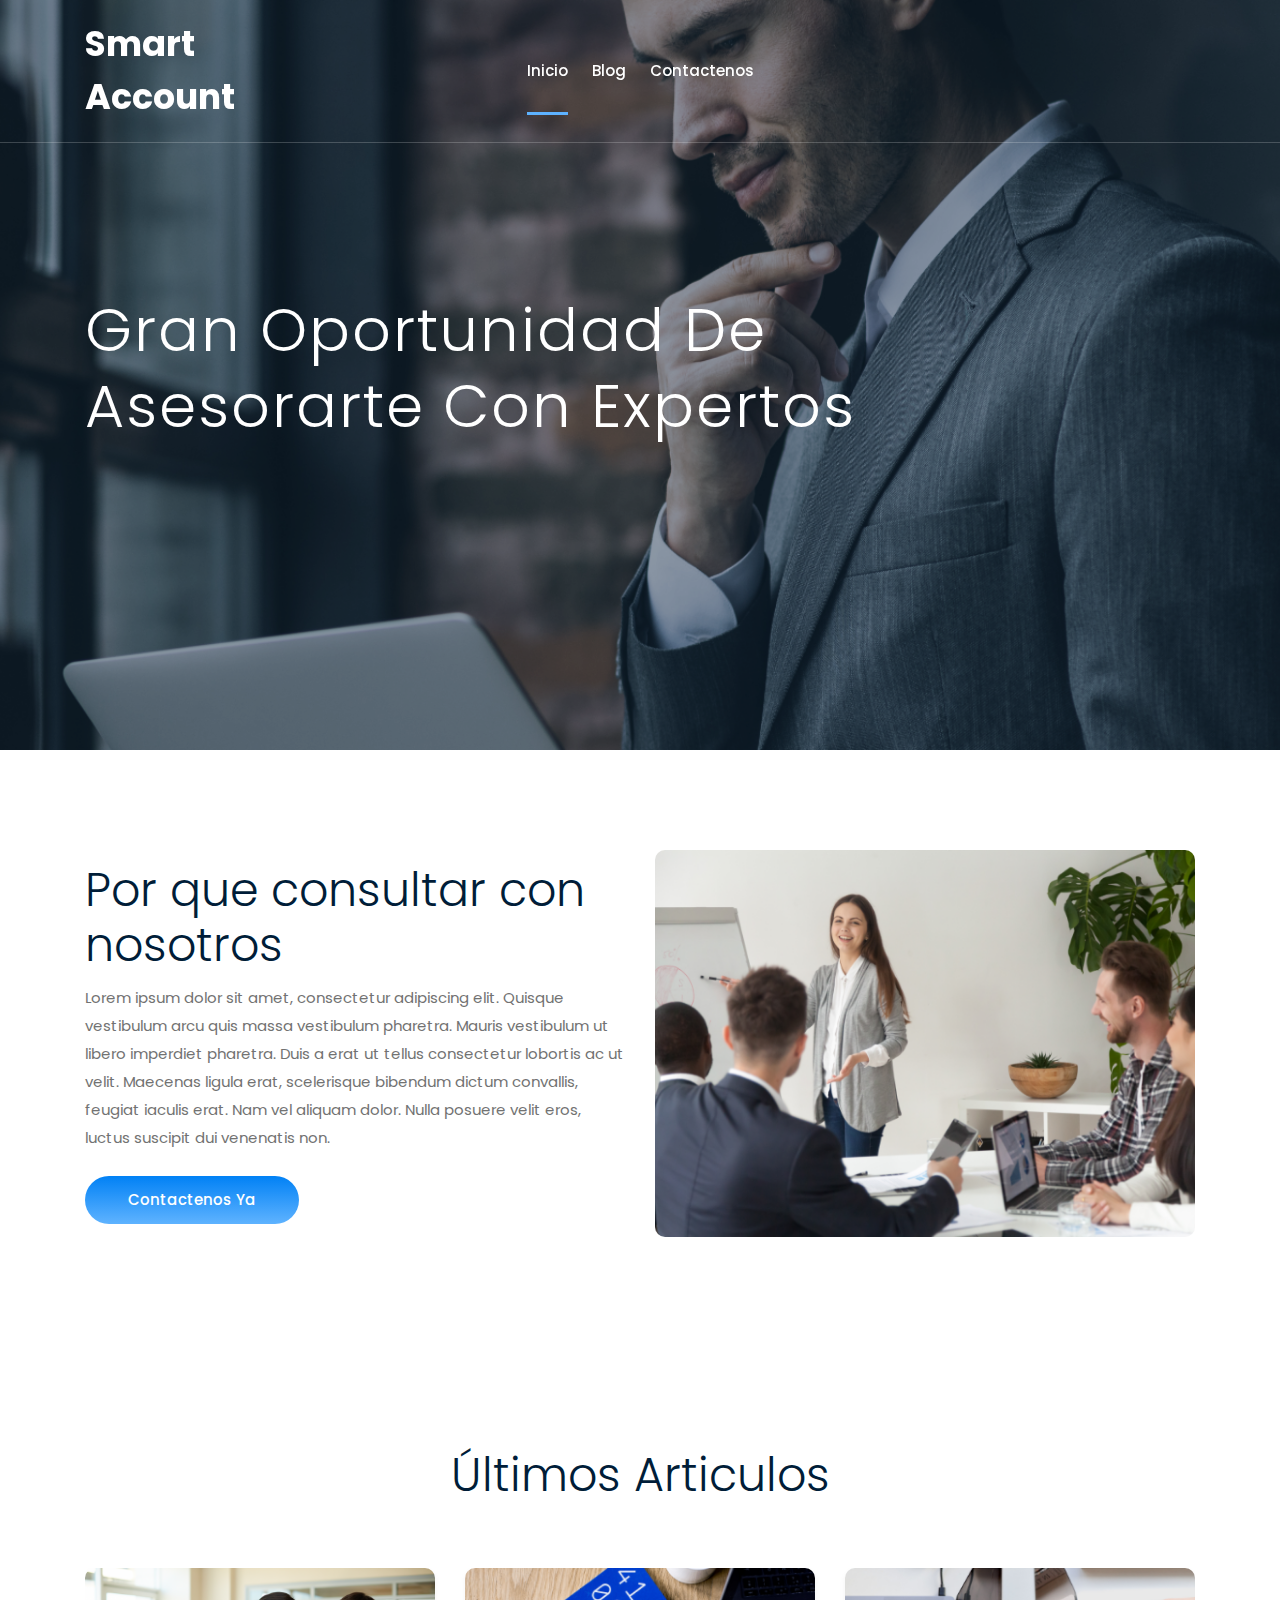
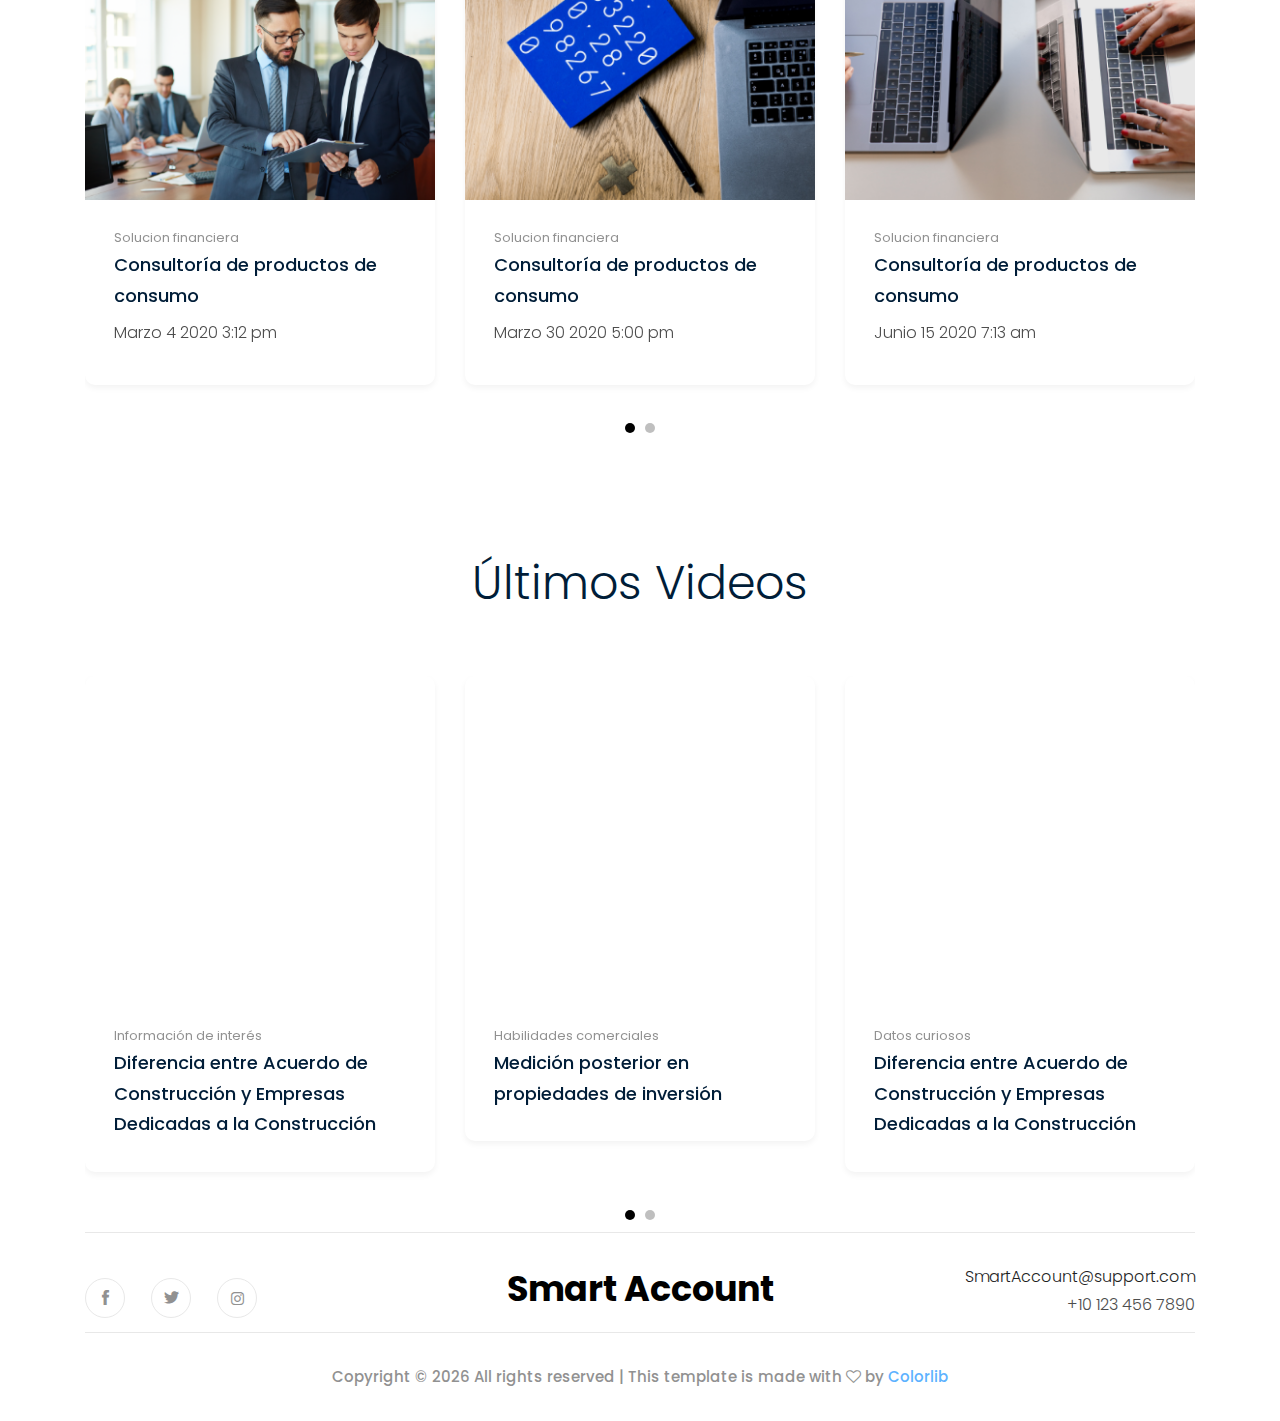
==== commit 2d7e1270: "fechas en los articulos" ====
--- a/index.html
+++ b/index.html
@@ -111,7 +111,7 @@
                             convallis,
                             feugiat iaculis erat. Nam vel aliquam dolor. Nulla posuere velit eros, luctus suscipit dui
                             venenatis non.</p>
-                        <a href="contact.html" class="boxed-btn3">Contáctenos</a>
+                        <a href="contact.html" class="boxed-btn3">Contactenos ya</a>
                     </div>
                 </div>
                 <div class="col-xl-6 col-lg-6">
@@ -145,6 +145,7 @@
                                 <div class="case_heading">
                                     <span>Solucion financiera</span>
                                     <h3><a href="#">Consultoría de productos de consumo</a></h3>
+                                    <p class="date">Marzo 4 2020 3:12 pm </p>
                                 </div>
                             </div>
                             <div class="single_case">
@@ -154,6 +155,7 @@
                                 <div class="case_heading">
                                     <span>Solucion financiera</span>
                                     <h3><a href="#">Consultoría de productos de consumo</a></h3>
+                                    <p class="date">Marzo 30 2020 5:00 pm </p>
                                 </div>
                             </div>
                             <div class="single_case">
@@ -163,6 +165,7 @@
                                 <div class="case_heading">
                                     <span>Solucion financiera</span>
                                     <h3><a href="#">Consultoría de productos de consumo</a></h3>
+                                    <p class="date">Junio 15 2020 7:13 am </p>
                                 </div>
                             </div>
                             <div class="single_case">
@@ -172,6 +175,7 @@
                                 <div class="case_heading">
                                     <span>Solucion financiera</span>
                                     <h3><a href="#">Consultoría de productos de consumo</a></h3>
+                                    <p class="date">Enero 17 2020 2:12 pm </p>
                                 </div>
                             </div>
                         </div>
--- a/css/style.css
+++ b/css/style.css
@@ -1327,7 +1327,7 @@
   height: 750px;
   background-size: cover;
   background-repeat: no-repeat;
-  background-position: center center;
+  background-position: 70% 70%;
 }
 
 @media (max-width: 767px) {
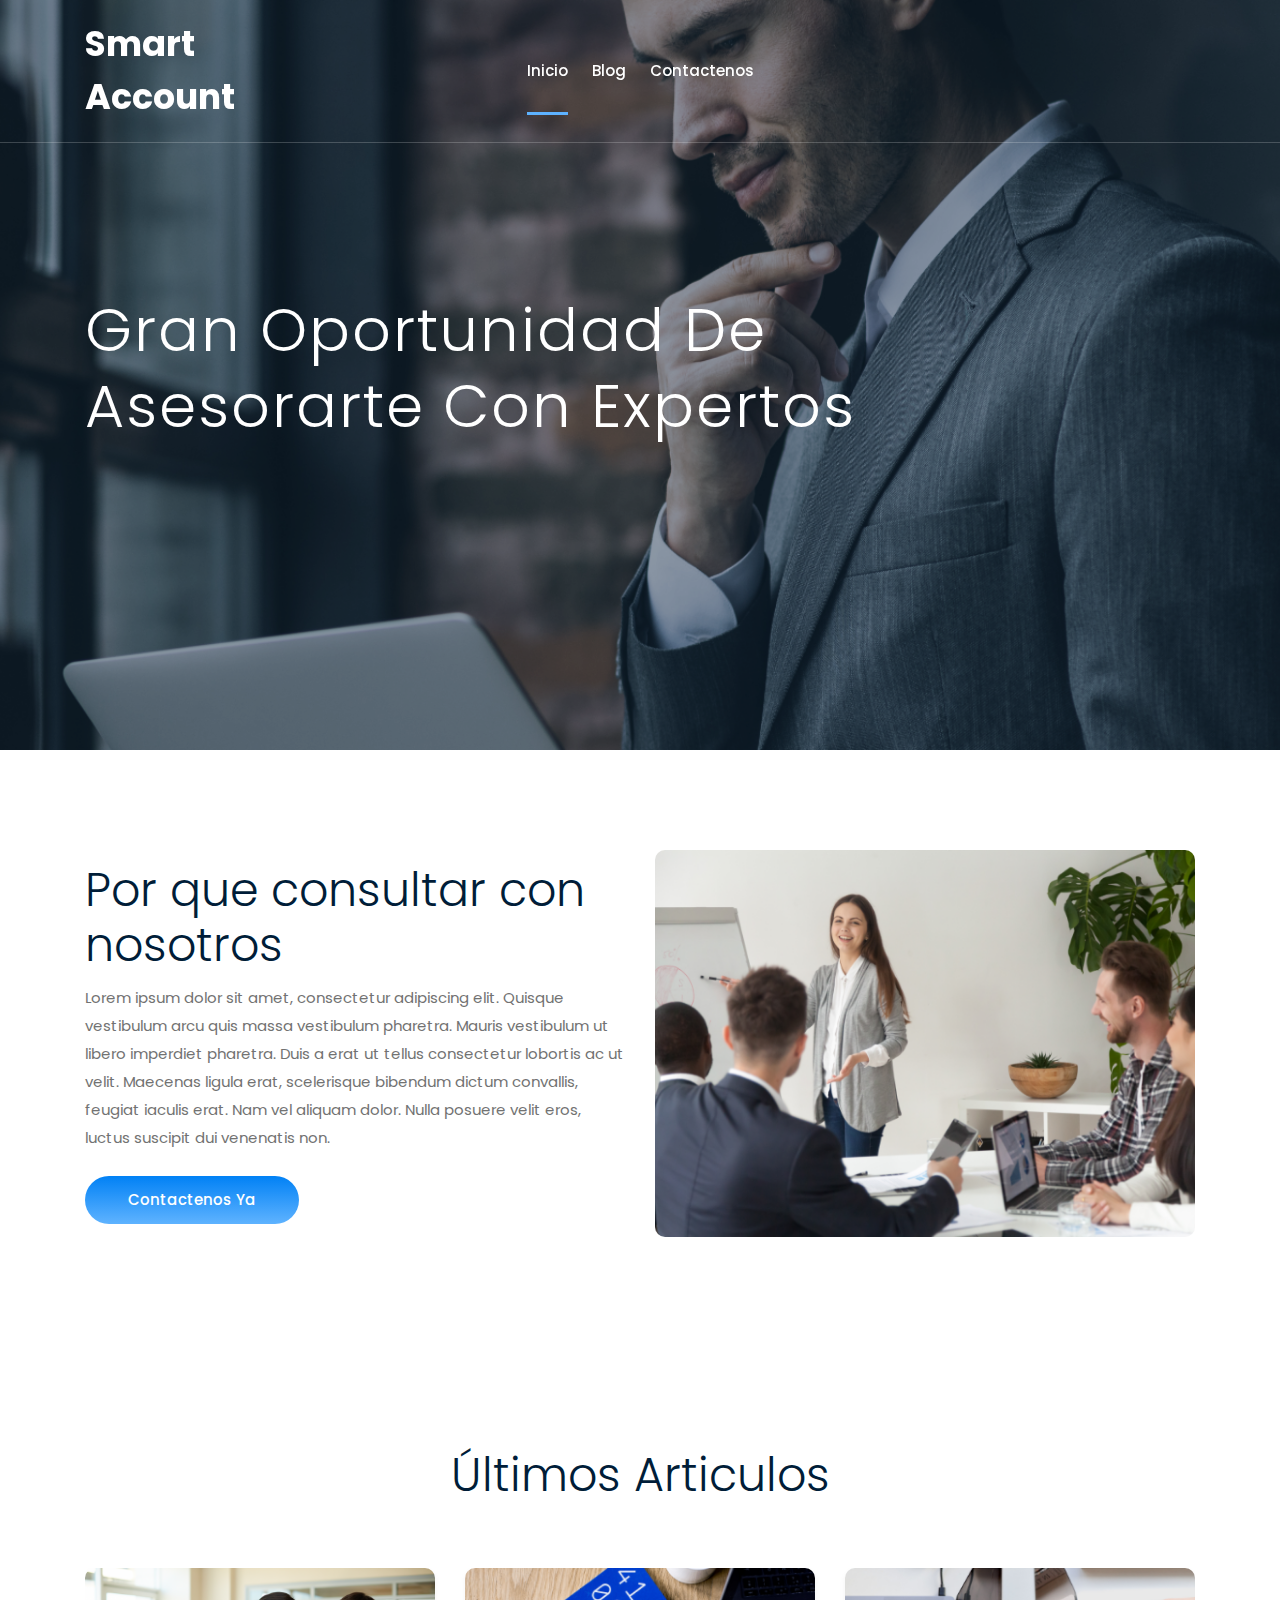
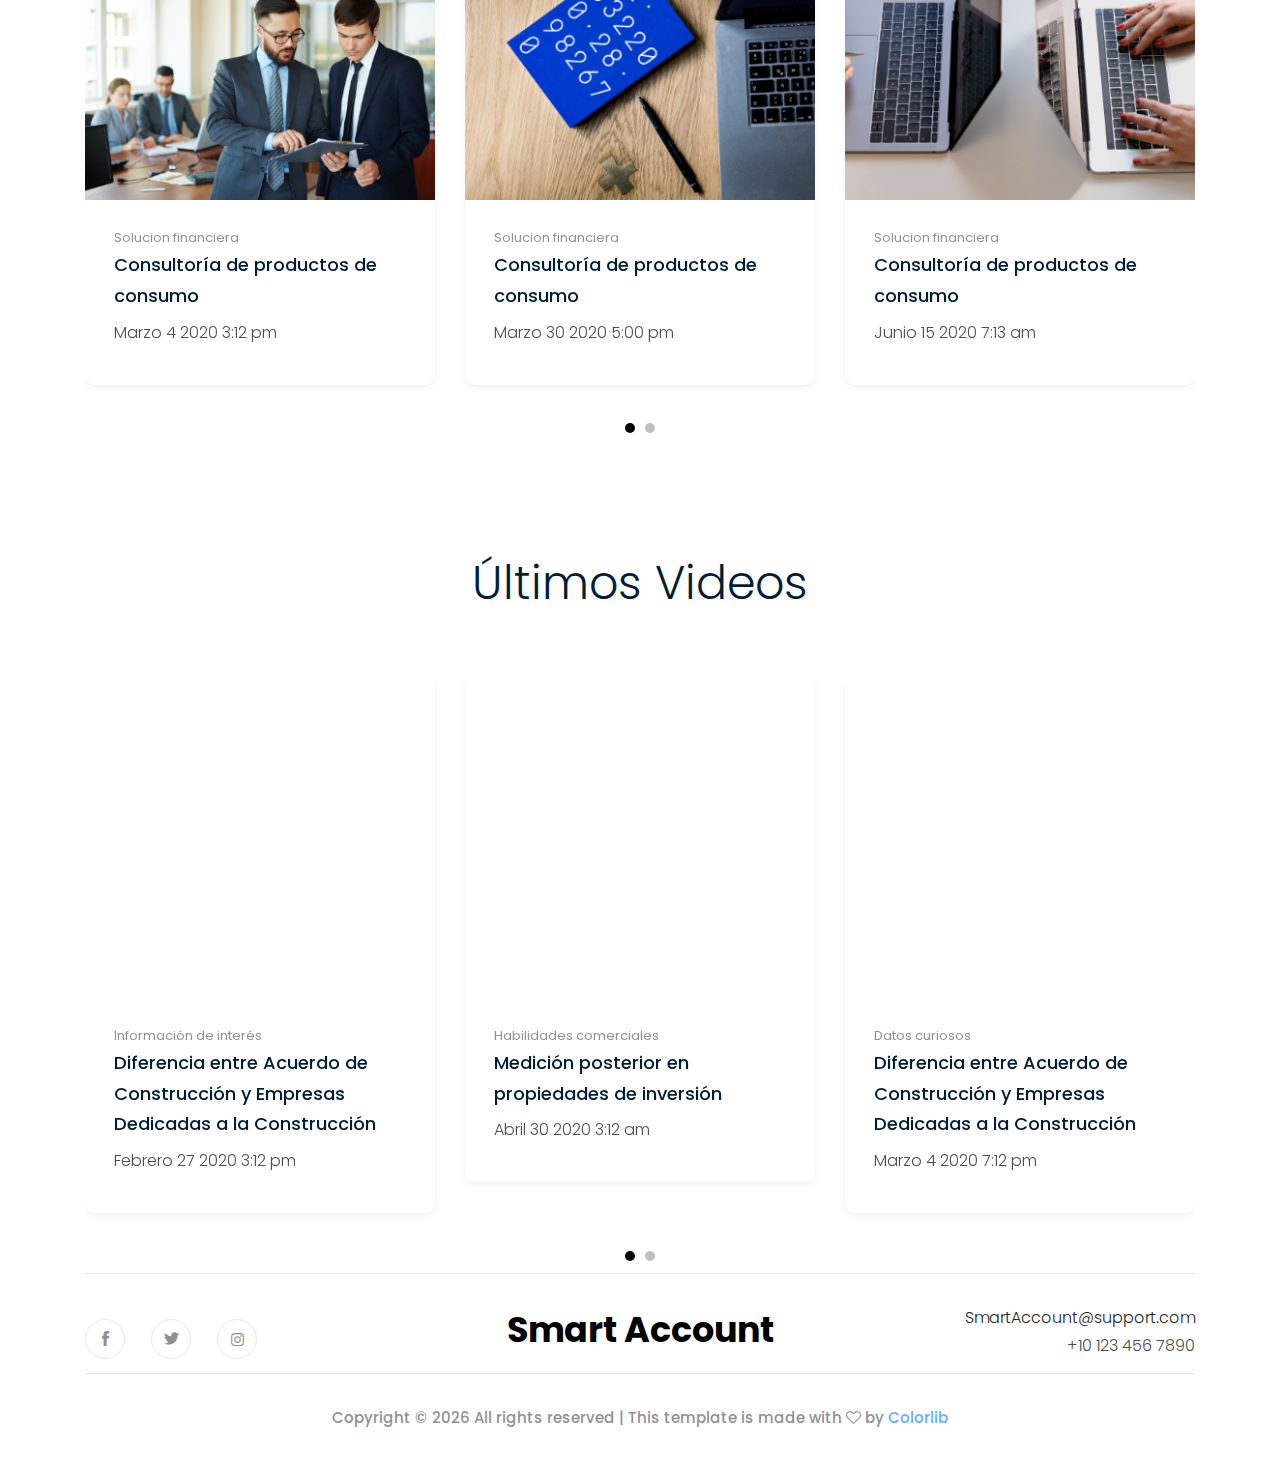
==== commit eae86cc2: "fechas en los videos" ====
--- a/index.html
+++ b/index.html
@@ -210,6 +210,7 @@
                                     <span>Información de interés</span>
                                     <h3><a href="#">Diferencia entre Acuerdo de Construcción y Empresas Dedicadas a la
                                         Construcción</a></h3>
+                                    <p class="date">Febrero 27 2020 3:12 pm </p>
                                 </div>
                             </div>
                             <div class="single_case">
@@ -221,6 +222,7 @@
                                 <div class="case_heading">
                                     <span>Habilidades comerciales</span>
                                     <h3><a href="#">Medición posterior en propiedades de inversión</a></h3>
+                                    <p class="date">Abril 30 2020 3:12 am </p>
                                 </div>
                             </div>
                             <div class="single_case">
@@ -233,6 +235,7 @@
                                     <span>Datos curiosos</span>
                                     <h3><a href="#">Diferencia entre Acuerdo de Construcción y Empresas Dedicadas a la
                                         Construcción</a></h3>
+                                    <p class="date">Marzo 4 2020 7:12 pm </p>
                                 </div>
                             </div>
                             <div class="single_case">
@@ -244,6 +247,7 @@
                                 <div class="case_heading">
                                     <span>Emprendimiento</span>
                                     <h3><a href="#">Medición posterior en propiedades de inversión</a></h3>
+                                    <p class="date">Mayo 17 2020 5:12 pm </p>
                                 </div>
                             </div>
                         </div>
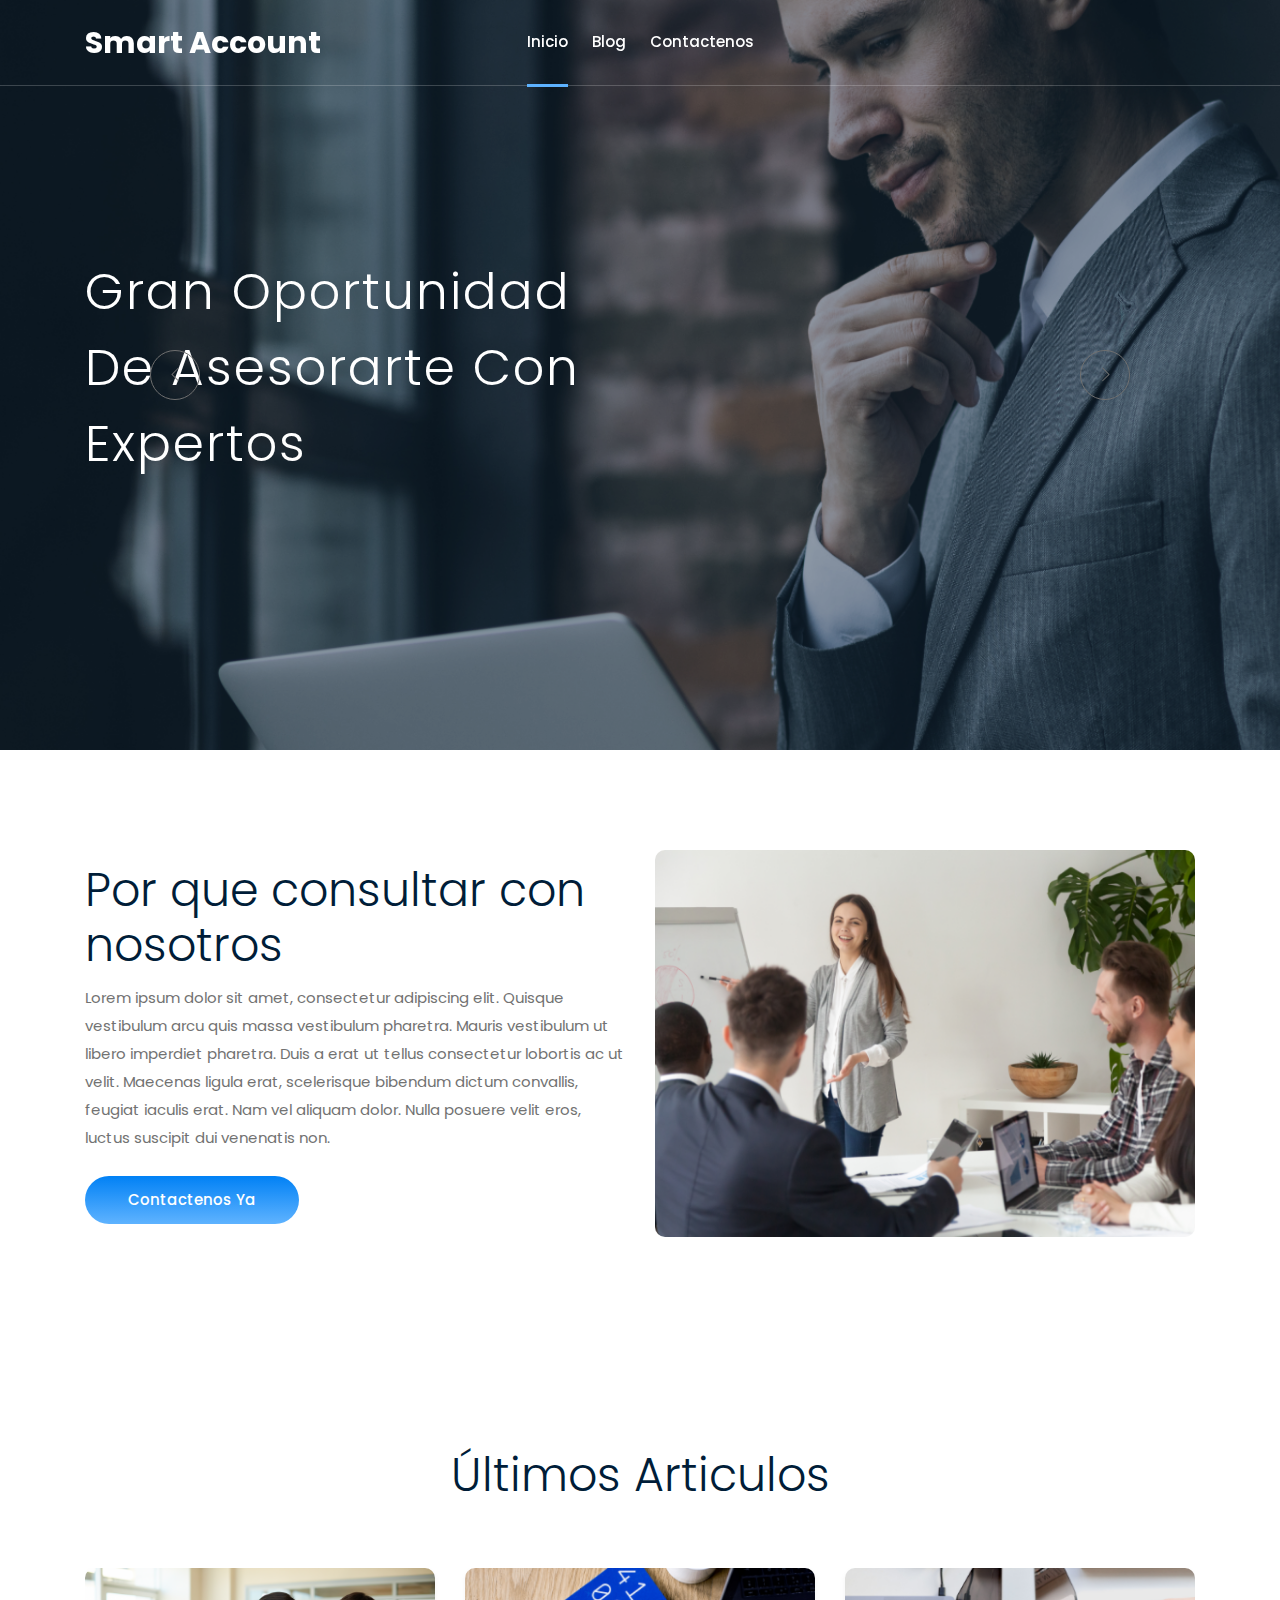
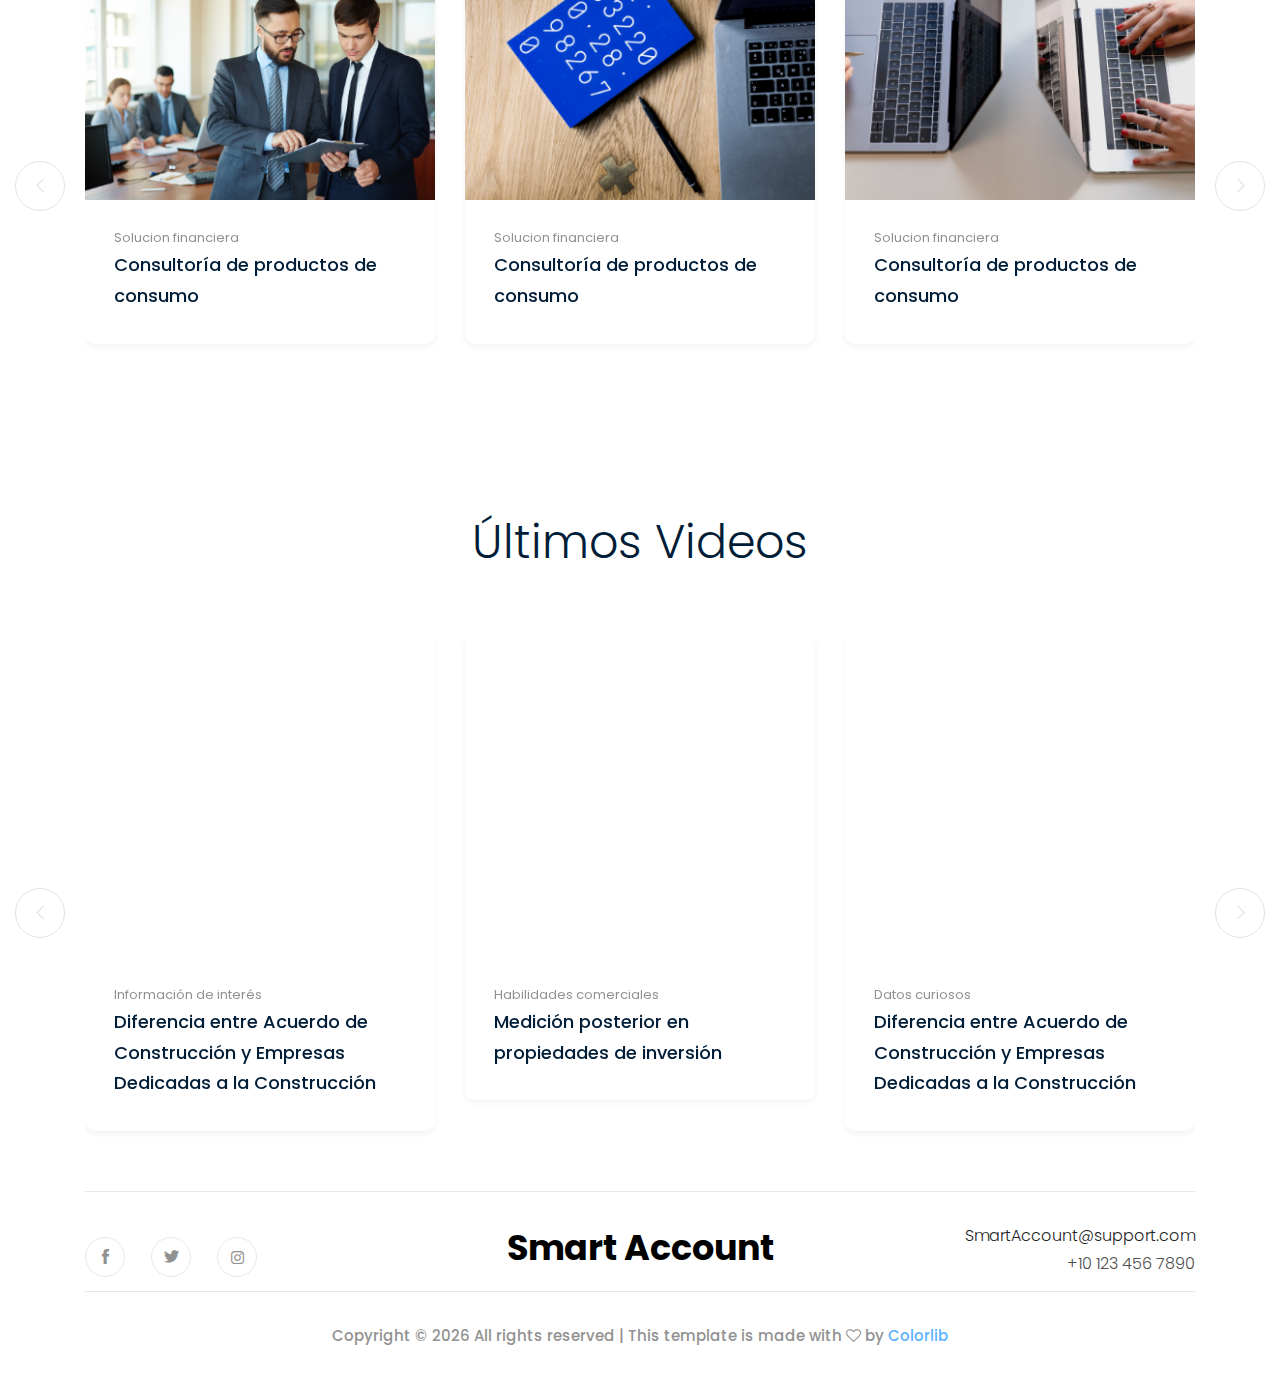
==== commit ddaca017: "solucion de issue #15" ====
--- a/index.html
+++ b/index.html
@@ -36,7 +36,7 @@
                         <div class="row align-items-center">
                             <div class="col-xl-3 col-lg-2">
                                 <div class="logo">
-                                    <a href="index.html" style="color: #ffffff;font-size: 35px;font-weight: bold;">
+                                    <a href="index.html" style="color: #ffffff;font-size: 30px;font-weight: bold;">
                                         Smart Account
                                     </a>
                                 </div>
@@ -74,10 +74,10 @@
             <div class="single_slider  d-flex align-items-center slider_bg_1 overlay2">
                 <div class="container">
                     <div class="row">
-                        <div class="col-xl-12">
-                            <div class="slider_text ">
-                                <h3>Gran Oportunidad de<br>
-                                    Asesorarte con Expertos</h3>
+                        <div class="col-xl-6 col-md-10 col-sm-12">
+                            <div class="">
+                                <p class="main_text">Gran Oportunidad de
+                                    Asesorarte con Expertos</p>
                             </div>
                         </div>
                     </div>
@@ -86,10 +86,11 @@
             <div class="single_slider  d-flex align-items-center slider_bg_2 overlay2">
                 <div class="container">
                     <div class="row">
-                        <div class="col-xl-12">
-                            <div class="slider_text ">
-                                <h3>Gran oportunidad de conformar <br>
-                                    nuestra gran comunidad de profesionales</h3>
+                        <div class="col-xl-8 col-md-10 col-sm-12">
+                            <div class="">
+                                <p class="main_text">Gran oportunidad de ser parte
+                                    nuestra gran comunidad de profesionales
+                                </p>
                             </div>
                         </div>
                     </div>
@@ -145,7 +146,6 @@
                                 <div class="case_heading">
                                     <span>Solucion financiera</span>
                                     <h3><a href="#">Consultoría de productos de consumo</a></h3>
-                                    <p class="date">Marzo 4 2020 3:12 pm </p>
                                 </div>
                             </div>
                             <div class="single_case">
@@ -155,7 +155,6 @@
                                 <div class="case_heading">
                                     <span>Solucion financiera</span>
                                     <h3><a href="#">Consultoría de productos de consumo</a></h3>
-                                    <p class="date">Marzo 30 2020 5:00 pm </p>
                                 </div>
                             </div>
                             <div class="single_case">
@@ -165,7 +164,6 @@
                                 <div class="case_heading">
                                     <span>Solucion financiera</span>
                                     <h3><a href="#">Consultoría de productos de consumo</a></h3>
-                                    <p class="date">Junio 15 2020 7:13 am </p>
                                 </div>
                             </div>
                             <div class="single_case">
@@ -175,7 +173,6 @@
                                 <div class="case_heading">
                                     <span>Solucion financiera</span>
                                     <h3><a href="#">Consultoría de productos de consumo</a></h3>
-                                    <p class="date">Enero 17 2020 2:12 pm </p>
                                 </div>
                             </div>
                         </div>
@@ -210,7 +207,6 @@
                                     <span>Información de interés</span>
                                     <h3><a href="#">Diferencia entre Acuerdo de Construcción y Empresas Dedicadas a la
                                         Construcción</a></h3>
-                                    <p class="date">Febrero 27 2020 3:12 pm </p>
                                 </div>
                             </div>
                             <div class="single_case">
@@ -222,7 +218,6 @@
                                 <div class="case_heading">
                                     <span>Habilidades comerciales</span>
                                     <h3><a href="#">Medición posterior en propiedades de inversión</a></h3>
-                                    <p class="date">Abril 30 2020 3:12 am </p>
                                 </div>
                             </div>
                             <div class="single_case">
@@ -235,7 +230,6 @@
                                     <span>Datos curiosos</span>
                                     <h3><a href="#">Diferencia entre Acuerdo de Construcción y Empresas Dedicadas a la
                                         Construcción</a></h3>
-                                    <p class="date">Marzo 4 2020 7:12 pm </p>
                                 </div>
                             </div>
                             <div class="single_case">
@@ -247,7 +241,6 @@
                                 <div class="case_heading">
                                     <span>Emprendimiento</span>
                                     <h3><a href="#">Medición posterior en propiedades de inversión</a></h3>
-                                    <p class="date">Mayo 17 2020 5:12 pm </p>
                                 </div>
                             </div>
                         </div>
--- a/css/style.css
+++ b/css/style.css
@@ -1327,7 +1327,7 @@
   height: 750px;
   background-size: cover;
   background-repeat: no-repeat;
-  background-position: 70% 70%;
+  background-position: center center;
 }
 
 @media (max-width: 767px) {
@@ -7325,4 +7325,16 @@
   font-size: 12px;
 }
 
-/*# sourceMappingURL=style.css.map */+/*# sourceMappingURL=style.css.map */
+
+
+p.main_text{
+  font-family: "Poppins", sans-serif;
+  font-size: 50px;
+  text-transform: capitalize;
+  letter-spacing: 2px;
+  font-weight: 300;
+  line-height: 76px;
+  margin-bottom: 15px;
+  color: #fff;
+}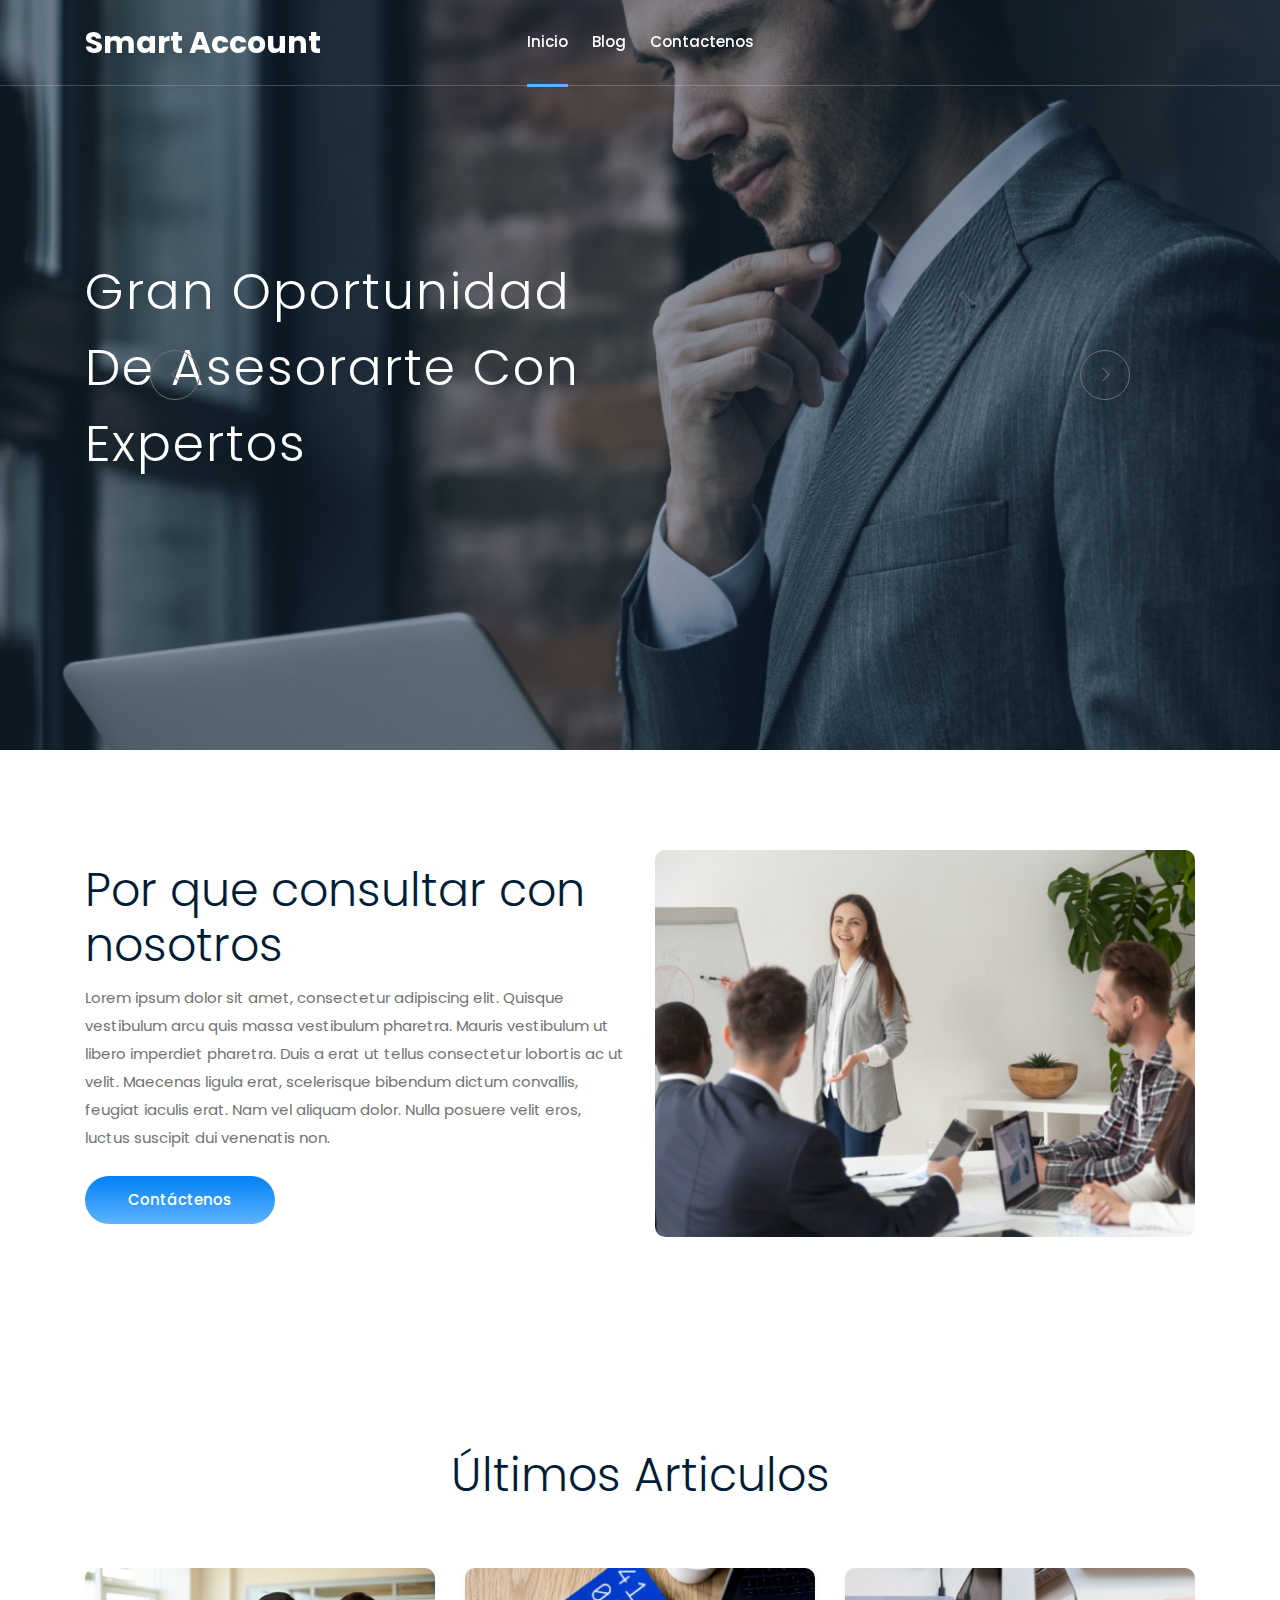
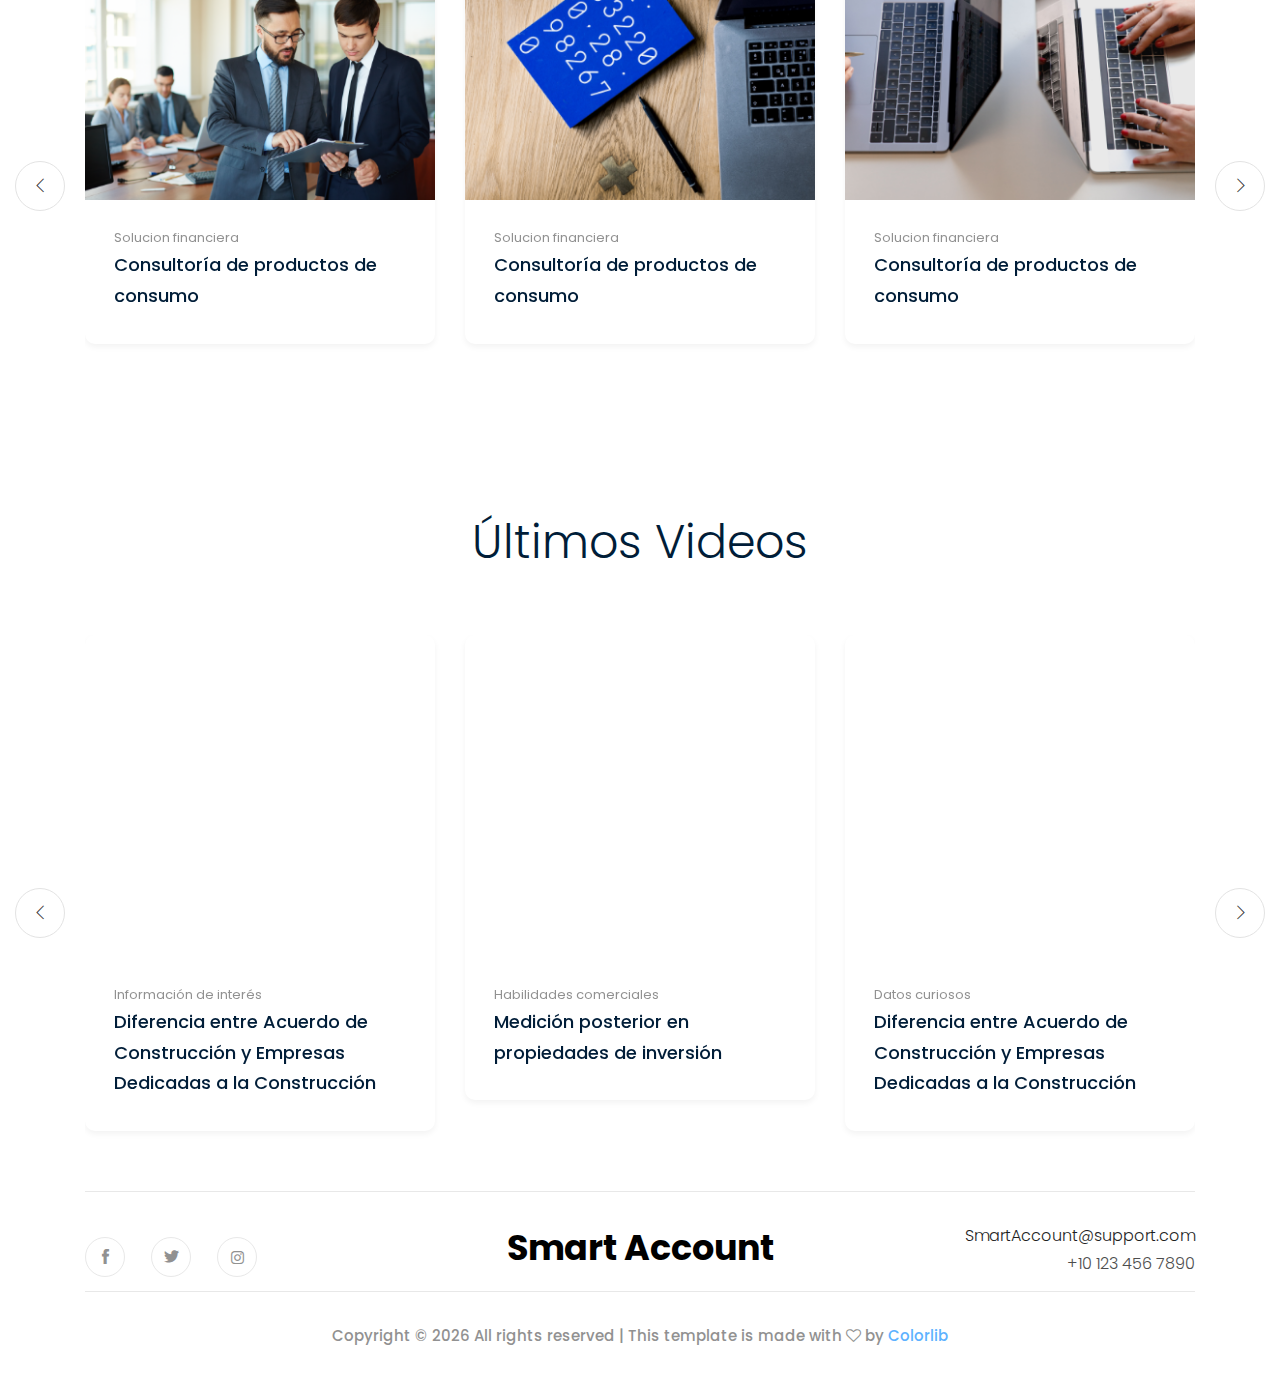
==== commit 49ecd4ad: "Merge pull request #18 from d3v0l0p3rs/Templete-adjust-banner-Diego" ====
--- a/index.html
+++ b/index.html
@@ -112,7 +112,7 @@
                             convallis,
                             feugiat iaculis erat. Nam vel aliquam dolor. Nulla posuere velit eros, luctus suscipit dui
                             venenatis non.</p>
-                        <a href="contact.html" class="boxed-btn3">Contactenos ya</a>
+                        <a href="contact.html" class="boxed-btn3">Contáctenos</a>
                     </div>
                 </div>
                 <div class="col-xl-6 col-lg-6">
--- a/css/style.css
+++ b/css/style.css
@@ -1327,7 +1327,7 @@
   height: 750px;
   background-size: cover;
   background-repeat: no-repeat;
-  background-position: center center;
+  background-position: 70% 70%;
 }
 
 @media (max-width: 767px) {
@@ -1620,7 +1620,7 @@
 /* line 95, ../../Arafath/CL/CL October/216. Consulting/HTML/scss/_counter.scss */
 .case_study_area .owl-carousel .owl-nav div {
   border: 1px solid #E3E3E3;
-  color: #DDDBDB;
+  color: #2c2c2c;
   left: -70px;
 }
 
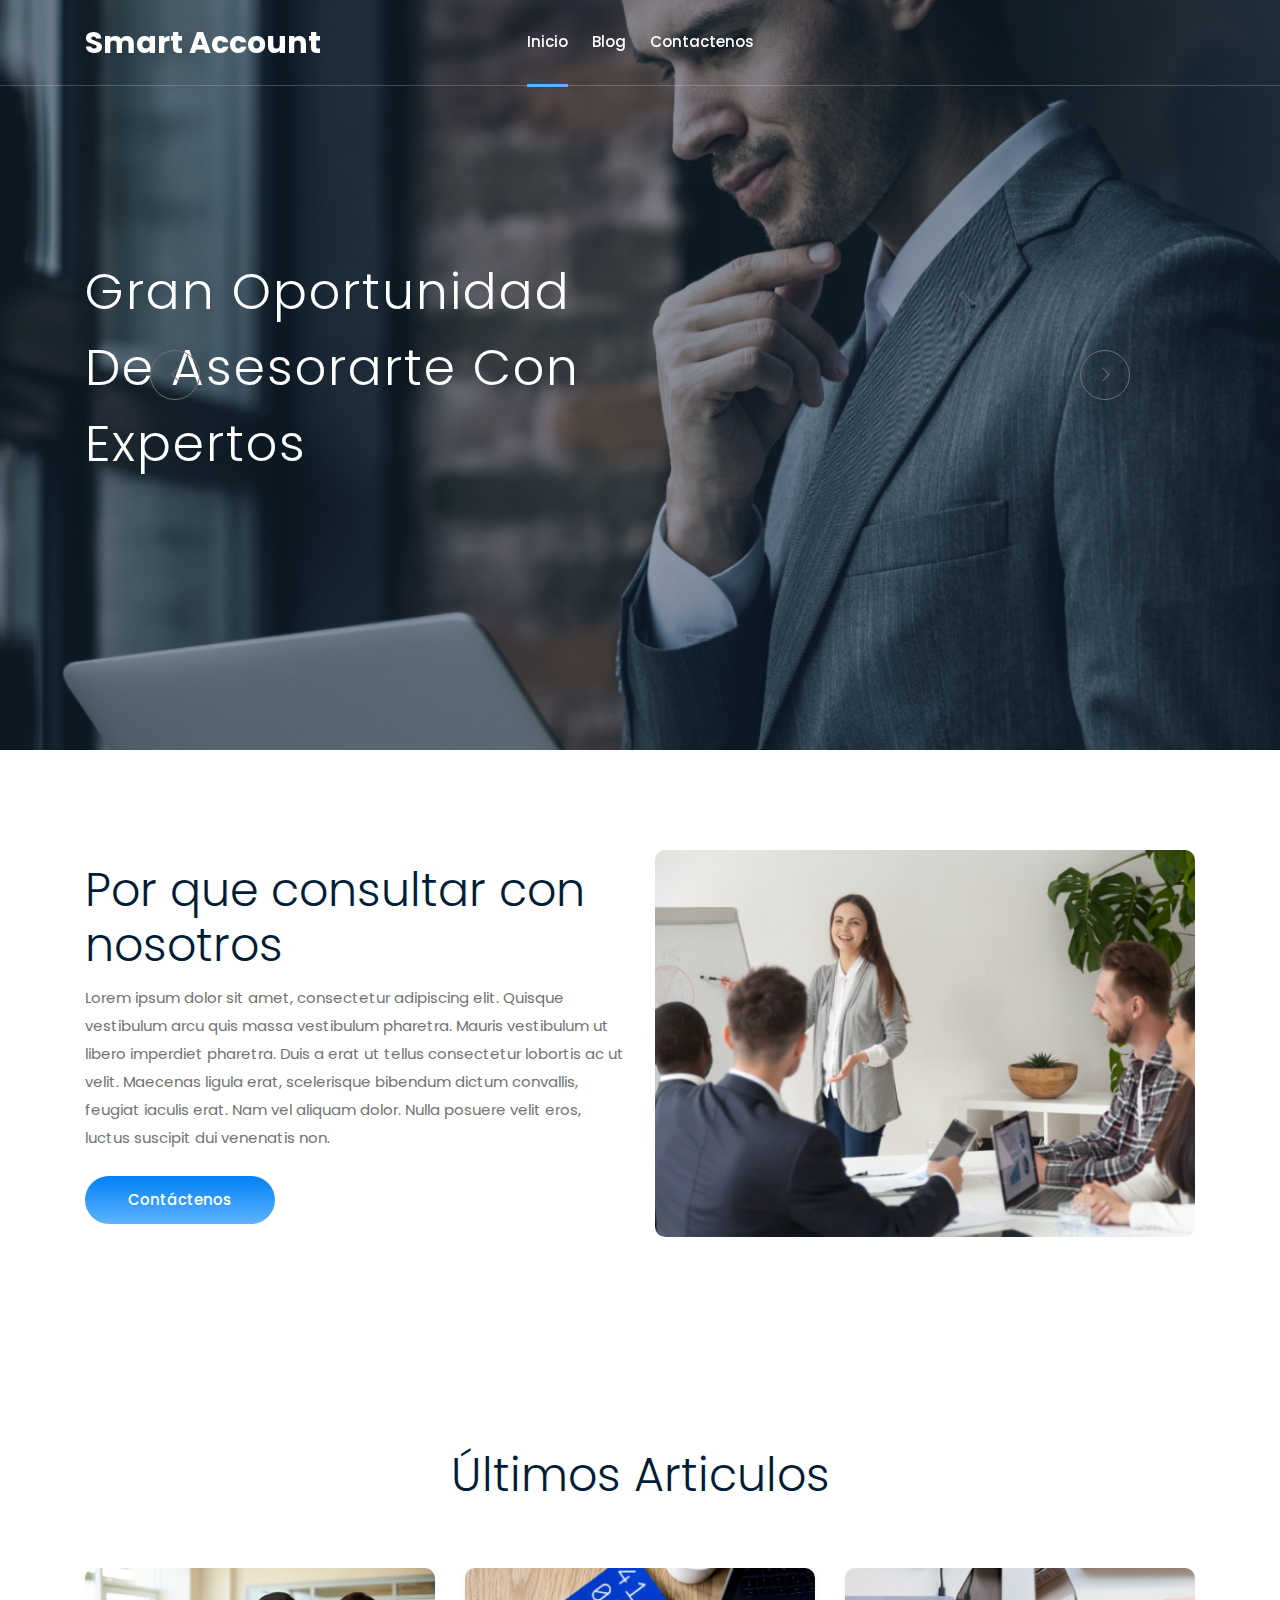
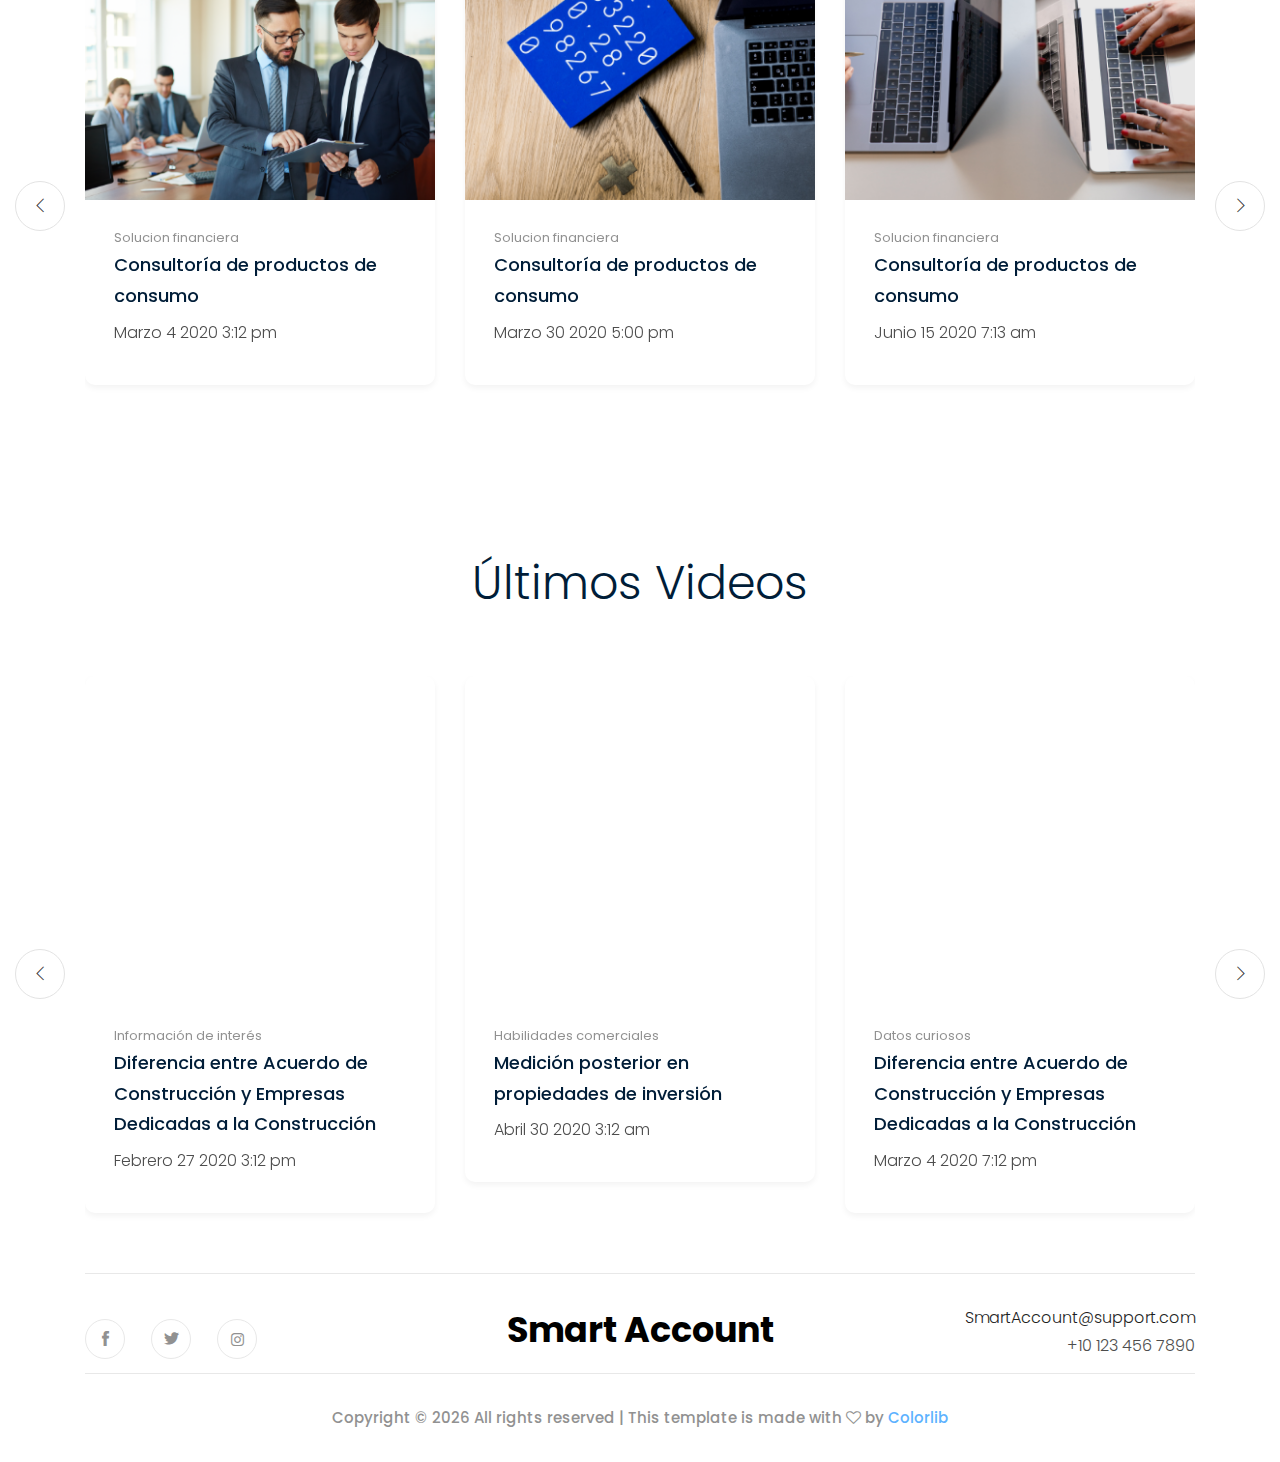
==== commit 17ac27c4: "Merge pull request #20 from d3v0l0p3rs/arreglando-index-single-blog" ====
--- a/index.html
+++ b/index.html
@@ -145,7 +145,8 @@
                                 </div>
                                 <div class="case_heading">
                                     <span>Solucion financiera</span>
-                                    <h3><a href="#">Consultoría de productos de consumo</a></h3>
+                                    <h3><a href="single-blog.html">Consultoría de productos de consumo</a></h3>
+                                    <p class="date">Marzo 4 2020 3:12 pm </p>
                                 </div>
                             </div>
                             <div class="single_case">
@@ -154,7 +155,8 @@
                                 </div>
                                 <div class="case_heading">
                                     <span>Solucion financiera</span>
-                                    <h3><a href="#">Consultoría de productos de consumo</a></h3>
+                                    <h3><a href="single-blog.html">Consultoría de productos de consumo</a></h3>
+                                    <p class="date">Marzo 30 2020 5:00 pm </p>
                                 </div>
                             </div>
                             <div class="single_case">
@@ -163,7 +165,8 @@
                                 </div>
                                 <div class="case_heading">
                                     <span>Solucion financiera</span>
-                                    <h3><a href="#">Consultoría de productos de consumo</a></h3>
+                                    <h3><a href="single-blog.html">Consultoría de productos de consumo</a></h3>
+                                    <p class="date">Junio 15 2020 7:13 am </p>
                                 </div>
                             </div>
                             <div class="single_case">
@@ -172,7 +175,8 @@
                                 </div>
                                 <div class="case_heading">
                                     <span>Solucion financiera</span>
-                                    <h3><a href="#">Consultoría de productos de consumo</a></h3>
+                                    <h3><a href="single-blog.html">Consultoría de productos de consumo</a></h3>
+                                    <p class="date">Enero 17 2020 2:12 pm </p>
                                 </div>
                             </div>
                         </div>
@@ -207,6 +211,7 @@
                                     <span>Información de interés</span>
                                     <h3><a href="#">Diferencia entre Acuerdo de Construcción y Empresas Dedicadas a la
                                         Construcción</a></h3>
+                                    <p class="date">Febrero 27 2020 3:12 pm </p>
                                 </div>
                             </div>
                             <div class="single_case">
@@ -218,6 +223,7 @@
                                 <div class="case_heading">
                                     <span>Habilidades comerciales</span>
                                     <h3><a href="#">Medición posterior en propiedades de inversión</a></h3>
+                                    <p class="date">Abril 30 2020 3:12 am </p>
                                 </div>
                             </div>
                             <div class="single_case">
@@ -230,6 +236,7 @@
                                     <span>Datos curiosos</span>
                                     <h3><a href="#">Diferencia entre Acuerdo de Construcción y Empresas Dedicadas a la
                                         Construcción</a></h3>
+                                    <p class="date">Marzo 4 2020 7:12 pm </p>
                                 </div>
                             </div>
                             <div class="single_case">
@@ -241,6 +248,7 @@
                                 <div class="case_heading">
                                     <span>Emprendimiento</span>
                                     <h3><a href="#">Medición posterior en propiedades de inversión</a></h3>
+                                    <p class="date">Mayo 17 2020 5:12 pm </p>
                                 </div>
                             </div>
                         </div>
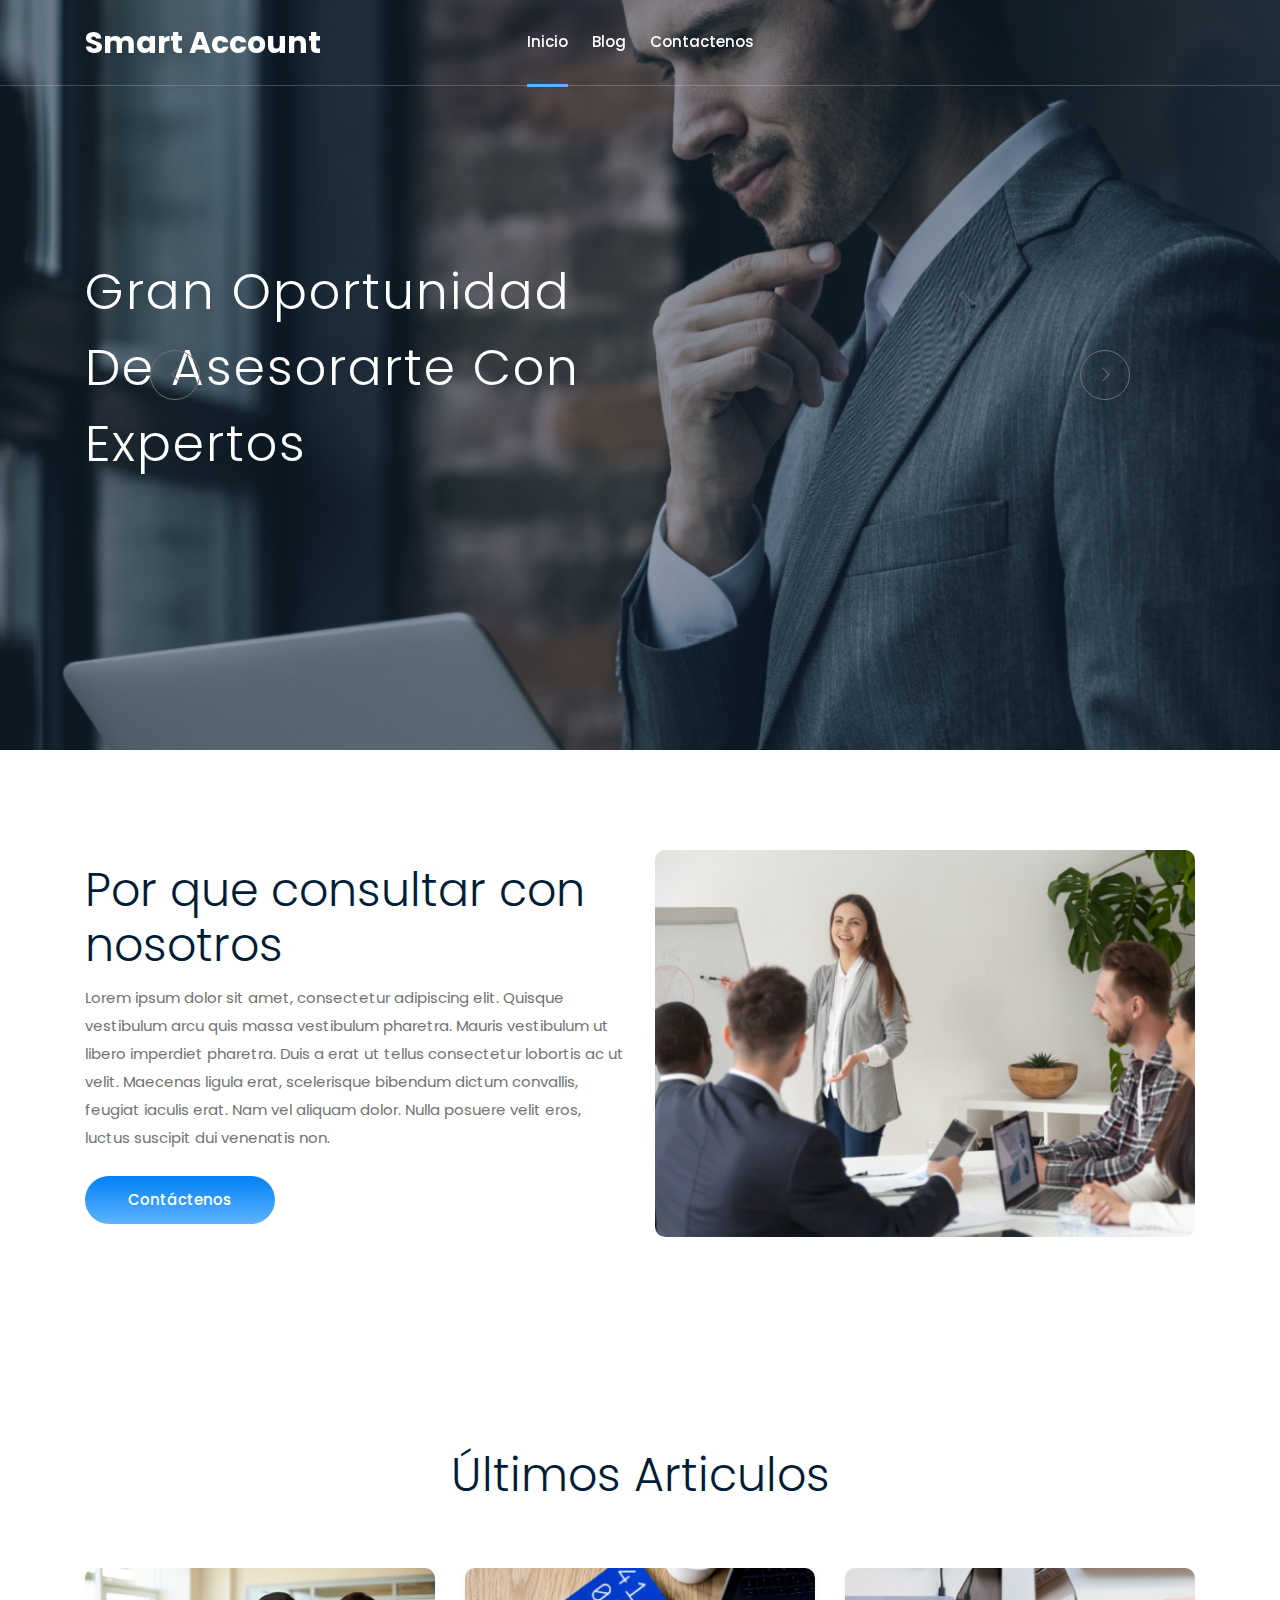
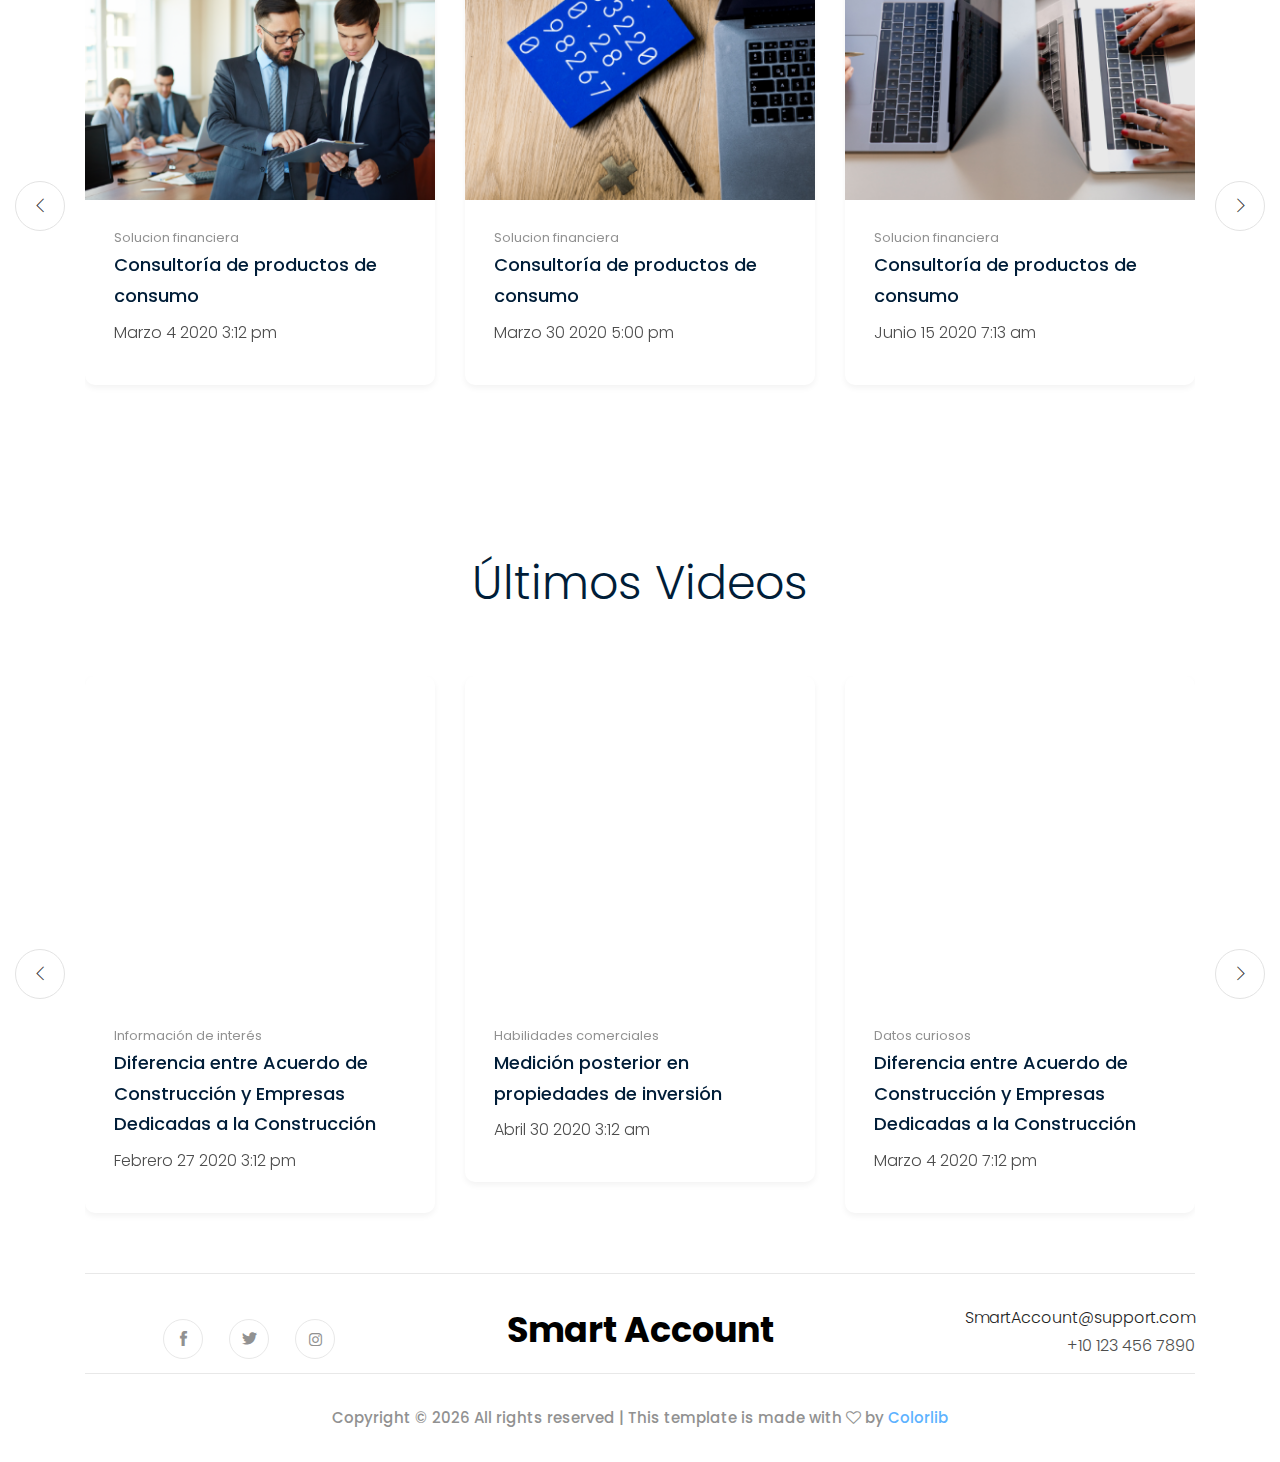
==== commit 4e4b4208: "Fixing footer" ====
--- a/index.html
+++ b/index.html
@@ -265,7 +265,7 @@
             <div class="container">
                 <div class="footer_border"></div>
                 <div class="row">
-                    <div class="col socail_links">
+                    <div class="socail_links col-xs-12 col-sm-4 col-xs-4" style="text-align: center;">
                         <ul>
                             <li>
                                 <a href="#" style="color: #919191; font-weight: 400;">
@@ -284,12 +284,12 @@
                             </li>
                         </ul>
                     </div>
-                    <div class="footer_logo col" style="text-align: center;">
+                    <div class="footer_logo col-xs-12 col-sm-4" style="text-align: center;">
                         <a href="index.html" style="color: #000000;font-size: 35px;font-weight: bold;">
                             Smart Account
                         </a>
                     </div>
-                    <div class="col" style="text-align: right;">
+                    <div class="col-xs-12 col-sm-4" style="text-align: right;">
                         <p>
                             <a href="#">SmartAccount@support.com</a> <br>
                             +10 123 456 7890 <br>
